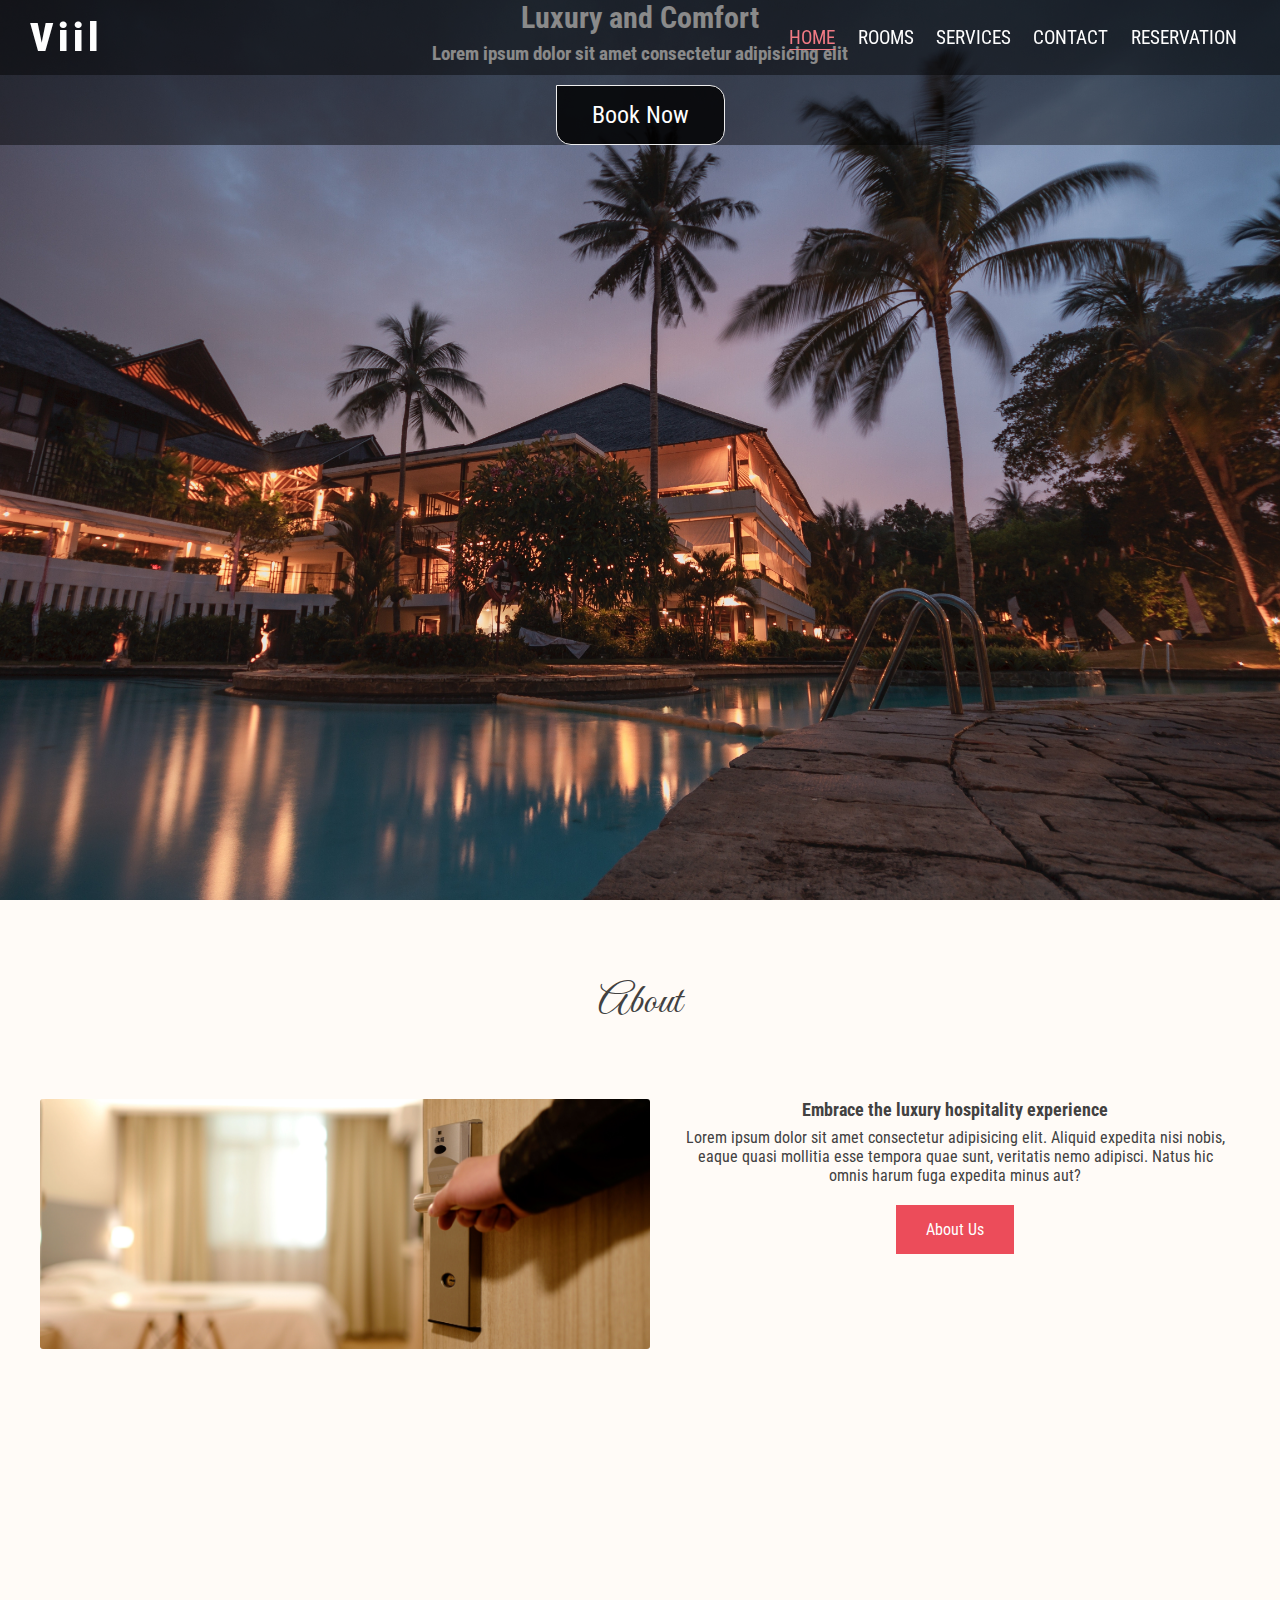
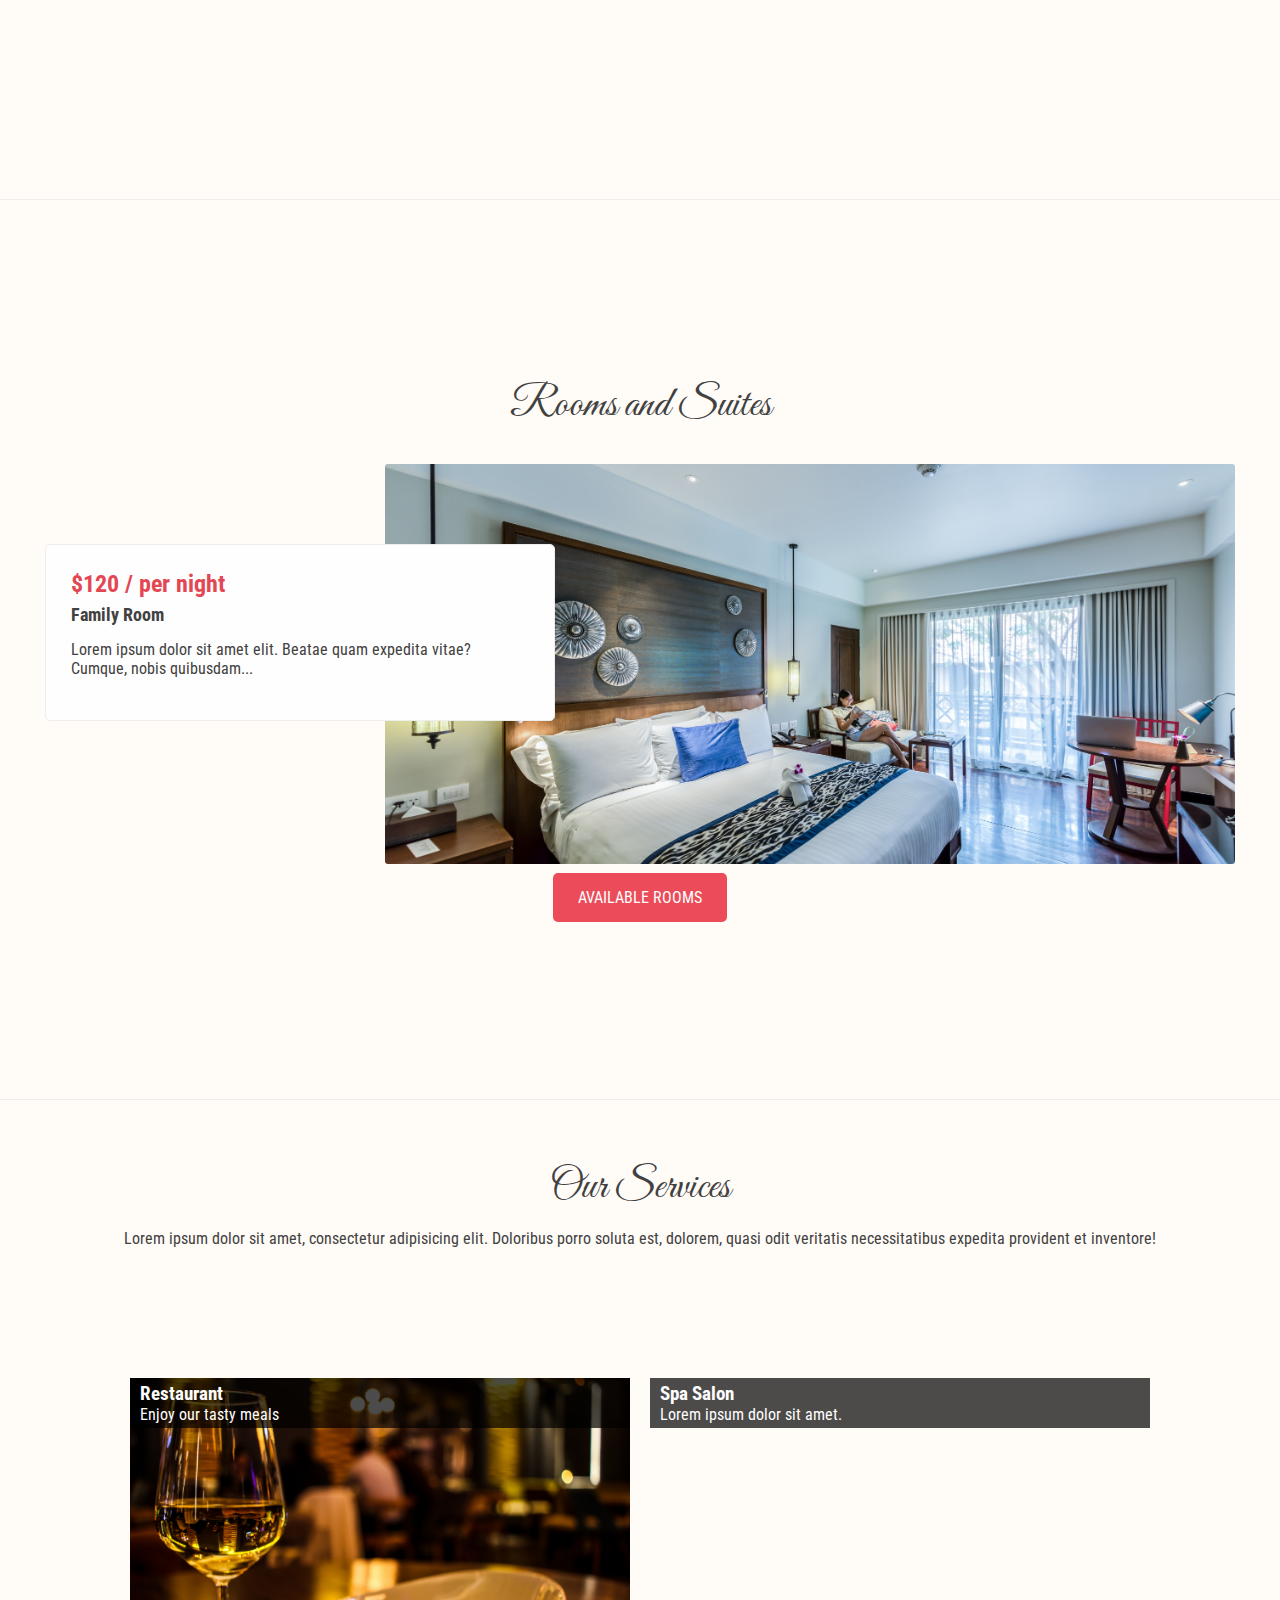
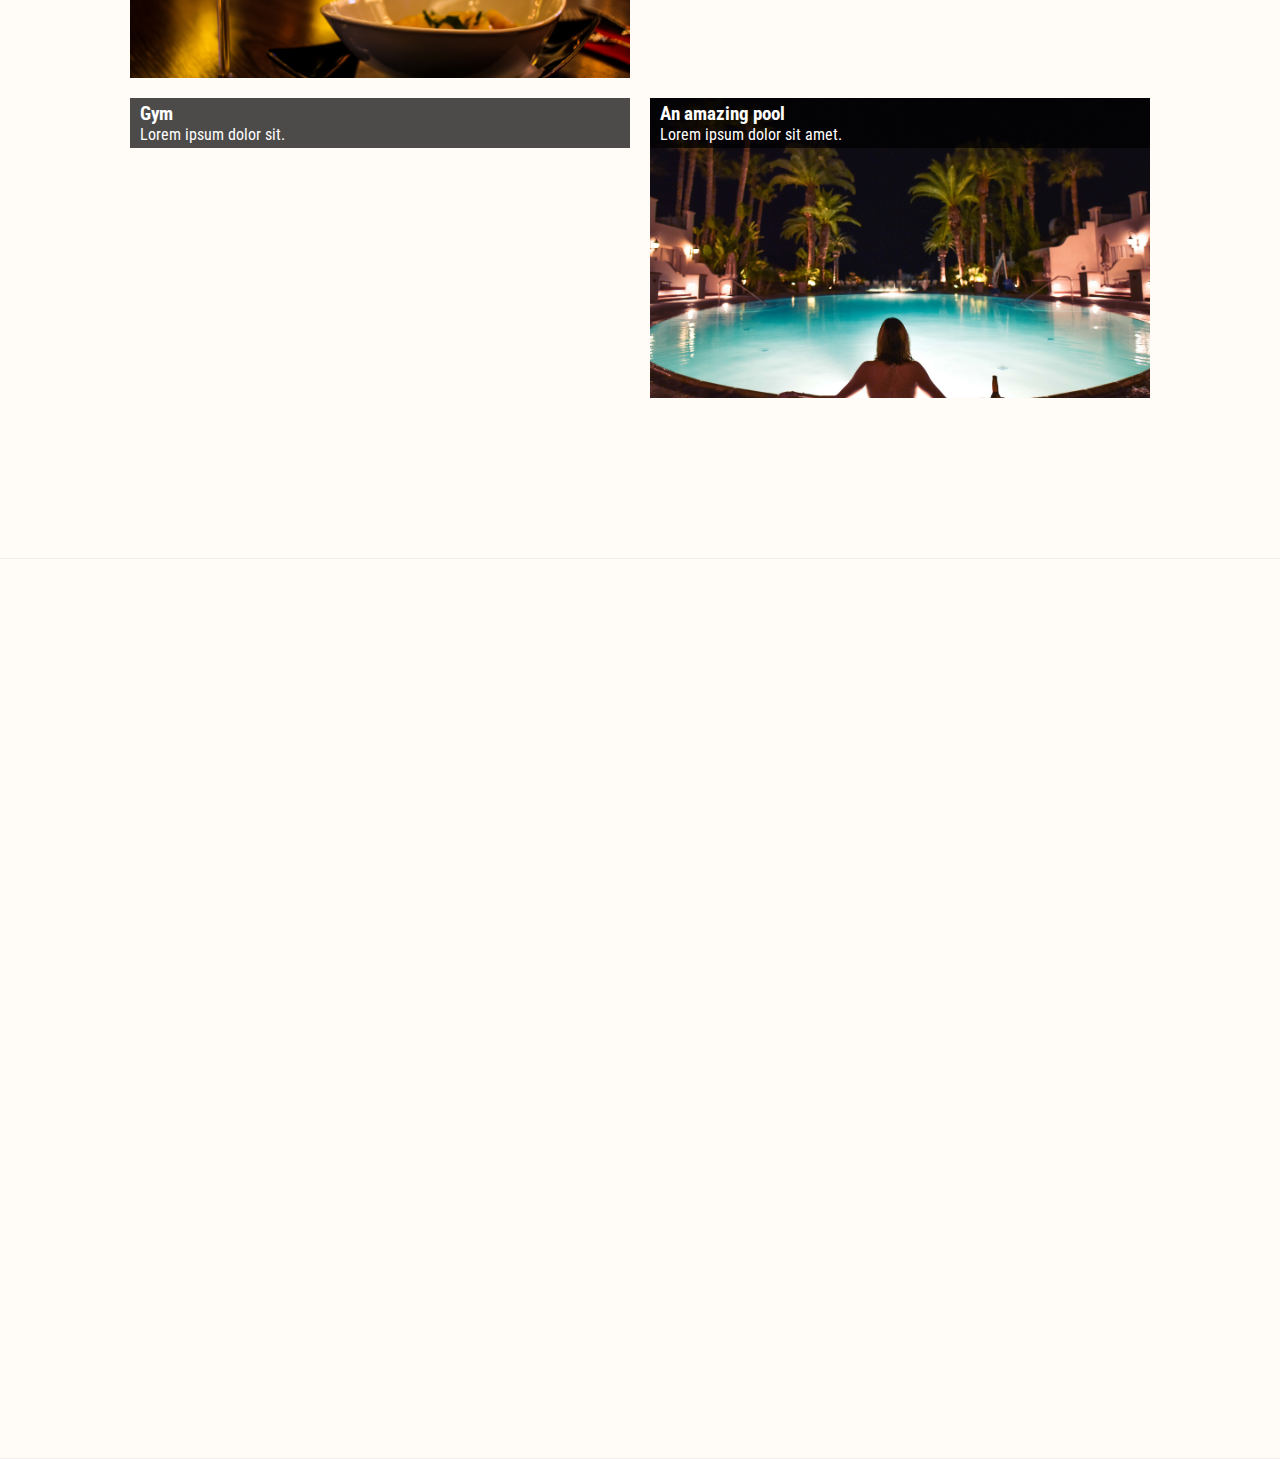
==== index.html @ c9187d53 "service-height-modification" ====
<!DOCTYPE html>
<html lang="en">
<head>
  <meta charset="UTF-8">
  <meta name="viewport" content="width=device-width, initial-scale=1.0">

  <!--font awesome-->
  <link rel="stylesheet" href="https://cdnjs.cloudflare.com/ajax/libs/font-awesome/5.15.2/css/all.min.css" integrity="sha512-HK5fgLBL+xu6dm/Ii3z4xhlSUyZgTT9tuc/hSrtw6uzJOvgRr2a9jyxxT1ely+B+xFAmJKVSTbpM/CuL7qxO8w==" crossorigin="anonymous" />

  <!--custom stylesheet-->
  <link rel="stylesheet" href="./css/main.css">
  <title>Vill | Home-page</title>
</head>

<body>
  <!--header-->
  <header class="header">
    <div>
      <h3 class="logo">Viil</h3>
    </div>
    <nav>
      <input type="checkbox" id="toggler" class="toggler">
      <label for="toggler" class="toggle-btn">
        <span><i class="fas fa-bars"></i></span>
      </label>
      <ul>
        <li><a href="./index.html" class="current">Home</a></li>
        <li><a href="#rooms">Rooms</a></li>
        <li><a href="#services">services</a></li>
        <li><a href="#contact">Contact</a></li>
        <li><a href="#">Reservation</a></li>
      </ul>
    </nav>
  </header>

  <!--showcase-->
  <section id="showcase">
    <div class="showcase-overlay">
      <h2>Luxury and Comfort</h2>
      <h3>Lorem ipsum dolor sit amet consectetur adipisicing elit</h3>
      <a href="#" class="btn">Book Now</a>
    </div>
  </section>

  <!--about-->
  <section id="about">
    <h2>About</h2>
    <div class="about-contents">
      <div class="about-img"></div>
      <div class="about-text">
        <h3>Embrace the luxury hospitality experience</h3>
        <p>Lorem ipsum dolor sit amet consectetur adipisicing elit. Aliquid expedita nisi nobis, eaque quasi mollitia esse tempora quae sunt, veritatis nemo adipisci. Natus hic omnis harum fuga expedita minus aut?</p>
        <a href="#" class="about-btn">About Us</a>
      </div>
    </div>
  </section>

  <!--rooms-->
  <section id="rooms">
    <h2>Rooms and Suites</h2>
    <div class="room-contents">
      <div class="room-img"></div>      
      <div class="room-card">
        <h3>$120 / per night</h3>
        <h4>Family Room</h4>
        <p>Lorem ipsum dolor sit amet elit. Beatae quam expedita vitae? Cumque, nobis quibusdam...</p>

        <ul class="utility">
          <li><i class="fas fa-mug-hot"></i></li>
          <li><i class="fas fa-wifi"></i></li>
          <li><i class="fas fa-spa"></i></li>
          <li><i class="fas fa-dumbbell"></i></li>
        </ul>
      </div>
    </div>
    <a href="#" class="room-btn">AVAILABLE ROOMS</a>
  </section>

  <!--services-->
  <section id="services">
    <h2>Our Services</h2>
    <p class="text">Lorem ipsum dolor sit amet, consectetur adipisicing elit. Doloribus porro soluta est, dolorem, quasi odit veritatis necessitatibus   expedita provident et inventore!</p>
    <div class="services-grid">
      <div class="grid box-1">
        <div class="box">
          <h3>Restaurant</h3>
          <p>Enjoy our tasty meals</p>
        </div>
      </div>

      <div class="grid box-2">
        <div class="box">
          <h3>Spa Salon</h3>
          <p>Lorem ipsum dolor sit amet.</p>
        </div>
      </div>

      <div class="grid box-3">
        <div class="box">
          <h3>Gym</h3>
          <p>Lorem ipsum dolor sit.</p>
        </div>
      </div>

      <div class="grid box-4">
        <div class="box">
          <h3>An amazing pool</h3>
          <p>Lorem ipsum dolor sit amet.</p>
        </div>
      </div>

    </div>
  </section>

  <!--contact-->
  <section id="contact">
    
  </section>

</body>
</html>
---- css/main.css ----
@import url('https://fonts.googleapis.com/css2?family=Great+Vibes&family=Roboto+Condensed&display=swap');

* {
  margin: 0;
  padding: 0;
  box-sizing: border-box;
  text-decoration: none;
  list-style-type: none;
}

:root {
  --rbc: 'Roboto Condensed', sans-serif;
  --grtv: 'Great Vibes', cursive;
  --btn-color: #ec4c5a;
  --btn-hover: #ee3040;
}

body {
  font-family: var(--rbc);
  min-height: 100vh;
  color: #424141;
}

/*--header--*/
header {
  width: 100%;
  height: 75px;
  background-color: rgba(0,0,0,.5);
  position: fixed;
}

header div h3{
  color: #fefefe;
  font-family: var(--rbc);
  font-size: 2.5rem;
  font-weight: 900;
  letter-spacing: 5px;
  line-height: 75px;
  padding-left: 30px;
}

#toggler {
  display: none;
}

#toggler:checked ~ ul {
  left: 0;
}

header nav .toggle-btn {
  position: absolute;
  top: 0;
  right: 0;
  line-height: 75px;
  font-size: 1.456rem;
  margin-right: 20px;
  color: #fefefe;
  cursor: pointer;
}

header nav ul{
  background-color: rgba(0,0,0,0.95);
  width: 95%;
  height: 100vh;
  display: flex;
  flex-direction: column;
  justify-content: flex-start;
  position: absolute;
  left: -100%;
  top: 75px;
  padding-top: 4rem;
  line-height: 55px;
  font-family: var(--rbc);
  transition: all .4s ease;
}

header nav ul li {
  border-bottom: 1px solid #eeeeee;
}

header nav ul li a {
  display: block;
  padding-left: 3rem;
  font-size: 1.2rem;
  color: #fefefe;
  text-transform: uppercase;
}

header nav ul li a:hover, header nav ul li a.current {
  color: #f17a84;
}

section {
  min-height: 100vh;
  width: 100%;
}

/*--showcase--*/
section#showcase {
  background: url(../images/showcase.jpg) no-repeat center center/cover;
}

#showcase .showcase-overlay {
  width: 100%;
  height: 100%;
  background: rgba(0,0,0,.456);
  display: flex;
  flex-direction: column;
  justify-content: center;
  align-items: center;
  text-align: center;
  color: #fefefe;
}

#showcase .showcase-overlay h2 {
  margin-bottom: 8px;
  font-size: 30px;
}

#showcase .showcase-overlay .btn {
  display: inline-block;
  margin-top: 20px;
  padding: 15px 35px;
  font-size: 1.5rem;
  background: rgba(0,0,0,0.8);
  color: #fefefe;
  border: 1px solid #eeeeee;
  border-radius: 0 15px 15px 15px;
}

#showcase .showcase-overlay .btn:hover {
  background: rgba(175, 60, 60, 0.8);
}

/*--About--*/
section#about {
  display: flex;
  flex-direction: column;
  justify-content: center;
  align-items: center;
  background-color: rgb(255, 251, 247);
  border-bottom: 1px solid #eeeeee;
}

#about h2 {
  font-family: var(--grtv);
  font-size: 2.7rem;
  font-weight: 550;
  margin-bottom: 45px;
}

#about .about-img {
  display: none;
}

#about .about-text {
  text-align: center;
  padding: 0 35px;
}

#about .about-text h3 {
  margin-bottom: 8px;
  font-size: 18px;
}

#about .about-text .about-btn {
  display: inline-block;
  margin-top: 20px;
  padding: 15px 30px;
  background: var(--btn-color);
  color: #fefefe;
}

#about .about-text .about-btn:hover {
  background: var(--btn-hover);
}

/*--rooms--*/
section#rooms {
  display: flex;
  flex-direction: column;
  justify-content: center;
  align-items: center;
  background-color: rgb(255, 251, 247);
  border-bottom: 1px solid #eeeeee;
}

#rooms h2 {
  font-family: var(--grtv);
  font-size: 2.7rem;
  font-weight: 550;
  margin: 25px 0 32px;
}

#rooms .room-contents {
  display: flex;
  flex-direction: column;
  height: 400px;
  width: 70%;
}

#rooms .room-contents .room-img {
  height: 45%;
  background: url(../images/room.jpg) no-repeat center center/cover;
  border-radius: 5px 5px 0 0;
}

#rooms .room-contents .room-card {
  height: 55%;
  padding: 15px 25px;
  border: 1px solid #eeeeee;
  border-radius: 0 0 5px 5px;
}

.room-contents .room-card h3 {
  margin: 10px 0 7px;
  font-size: 1.5rem;
  color: #e44754;
}

.room-contents .room-card h4 {
  margin-bottom: 15px;
  font-size: 1.1rem;
}

.room-contents .room-card p {
  margin-bottom: 27px;
}

.room-contents .room-card ul {
  display: flex;
  flex-direction: row;
  color: #a0a0a0;

}

.room-card ul li {
  padding: 0 25px;
  border-right: 1px solid #a0a0a0;
}

.room-card ul li:first-child {
  padding-left: 0;
}

.room-card ul li:last-child {
  border-right: none;
}

#rooms .room-btn {
  display: inline-block;
  background: var(--btn-color);
  color: #fefefe;
  padding: 15px 25px;
  margin-top: -10px;
  border-radius: 5px;
}

#rooms .room-btn:hover {
  background: var(--btn-hover);
}

/*--services--*/
section#services {
  background-color: rgb(255, 251, 247);
  padding: 30px;
  border-bottom: 1px solid #eeeeee;
}

#services h2 {
  font-family: var(--grtv);
  font-size: 2.7rem;
  font-weight: 550;
  margin: 25px 0 10px;
  text-align: center;
}

#services .text {
  font-size: 1rem;
  margin-bottom: 10px;
  text-align: center;
}

#services .services-grid {
  display: flex;
  flex-direction: column;
  justify-content: center;
  align-items: center;
}

#services .services-grid .grid {
  width: 300px;
  height: 200px;
  margin: 10px auto;
  color: #fefefe;
}

#services .services-grid .box-1 {
  background: url(../images/services/restaurant.jpg) no-repeat center center/cover;
}

#services .services-grid .box-2 {
  background: url(../images/services/spa.jpg) no-repeat center center/cover;
}

#services .services-grid .box-3 {
  background: url(../images/services/gym.jpg) no-repeat center center/cover;
}

#services .services-grid .box-4 {
  background: url(../images/services/relaxation.jpg) no-repeat center center/cover;
}

.services-grid .grid .box {
  width: 100%;
  height: 50px;
  background: rgba(0,0,0,.7);
  padding: 5px 10px;
}

/*--contact--*/
section#contact {
  display: flex;
  flex-direction: column;
  justify-content: center;
  align-items: center;
  background-color: rgb(255, 251, 247);
  border-bottom: 1px solid #eeeeee;
}




/*--responsice media query--*/
@media screen and (min-width: 768px) {
  /*--header--*/
  header {
    background: rgba(0,0,0,.456);
  }

  header div {
    z-index: 100;
  }

  header nav .toggle-btn {
    display: none;
  }

  header nav ul{
    background-color: rgba(0,0,0,0);
    width: 100%;
    height: 75px;
    line-height: 75px;
    flex-direction: row;
    justify-content: flex-end;
    align-items: center;
    left: 0;
    top: 0;
    padding: 0 2rem 0 1rem;
  }

  header nav ul li {
    border: none;
  }
  
  header nav ul li a {
    display: inline-block;
    padding: 0.7rem;
  }

  header nav ul li a:hover,
  header nav ul li a.current {
    text-decoration: underline;
    text-underline-position: under;
  }

  /*--about--*/
  section#about {
    display: block;
    padding-top: 75px;
    text-align: center;
  }

  #about .about-contents {
    display: grid;
    grid-template-columns: 1fr 1fr;
    padding: 25px 20px 25px 40px;
    height: fit-content;
  }
  
  #about .about-img {
    display: block;
    background: url(../images/about-img.jpg) no-repeat center center/cover;
    height: 250px;
    border-radius: 3px;
  }

  /*--rooms--*/
  #rooms .room-contents {
    display: grid;
    grid-template-columns: repeat(7, 1fr);
    grid-template-rows: repeat(5, 1fr);
    width: 100%;
    padding: 0 45px;
  }

  #rooms .room-contents .room-img {
    height: 100%;
    border-radius: 3px;
    grid-column: 3 / span 5;
    grid-row: 1 / span 5;
  }

  #rooms .room-contents .room-card {
    height: fit-content;
    border-radius: 5px;
    background: #fefefe;
    grid-column: 1 / span 3;
    grid-row: 2 / span 3;
  }

  #rooms .room-btn {
    margin: 9px 0 25px;
  }

  /*--services--*/
  section#services {
    padding: 30px 40px;
  }

  #services h2 {
    margin: 30px 0 15px;
  }

  #services .services-grid {
    display: grid;
    grid-template-columns: repeat(2, 1fr);
    grid-gap: 20px;
    margin: 130px auto;
    width: 80%;
  }

  #services .services-grid .grid {
    margin: 0;
  }
}


@media screen and (min-width: 1024px) {
  #services .services-grid .grid {
    width: 500px;
    height: 300px;
  }
}
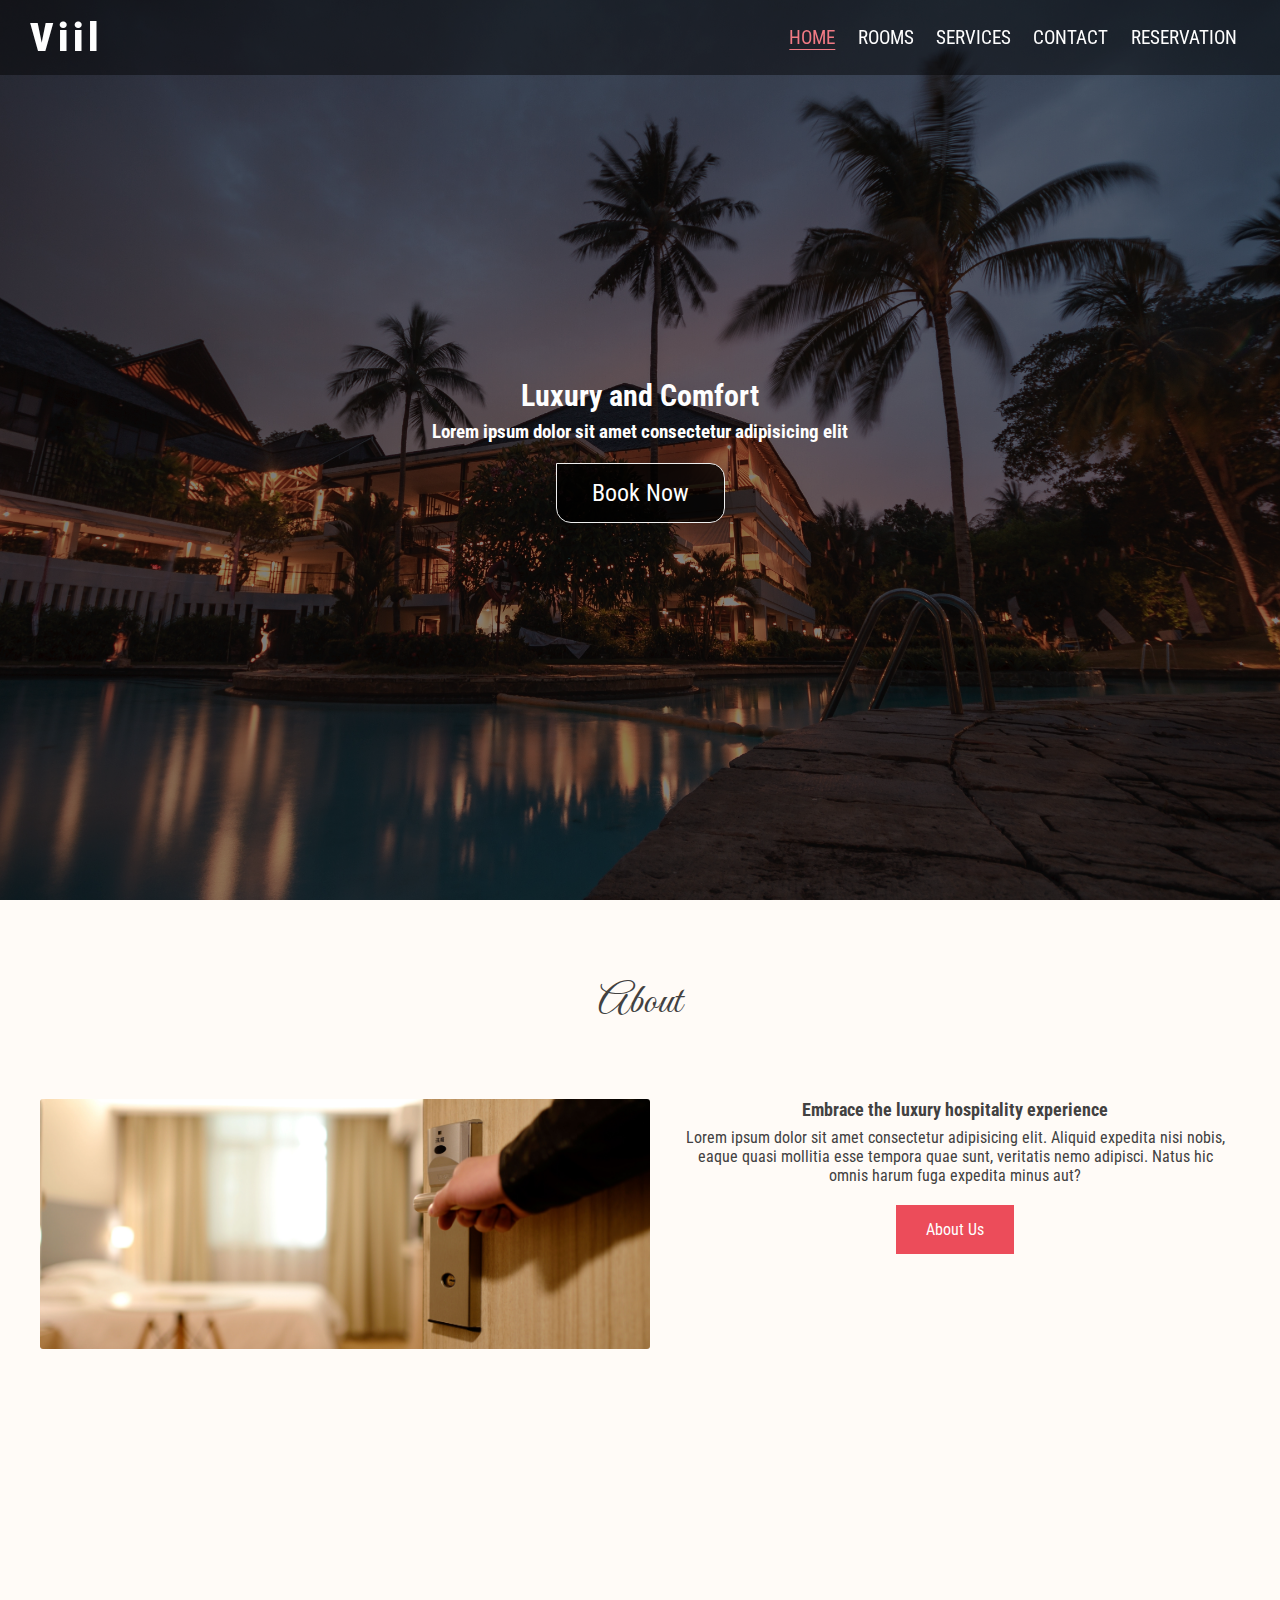
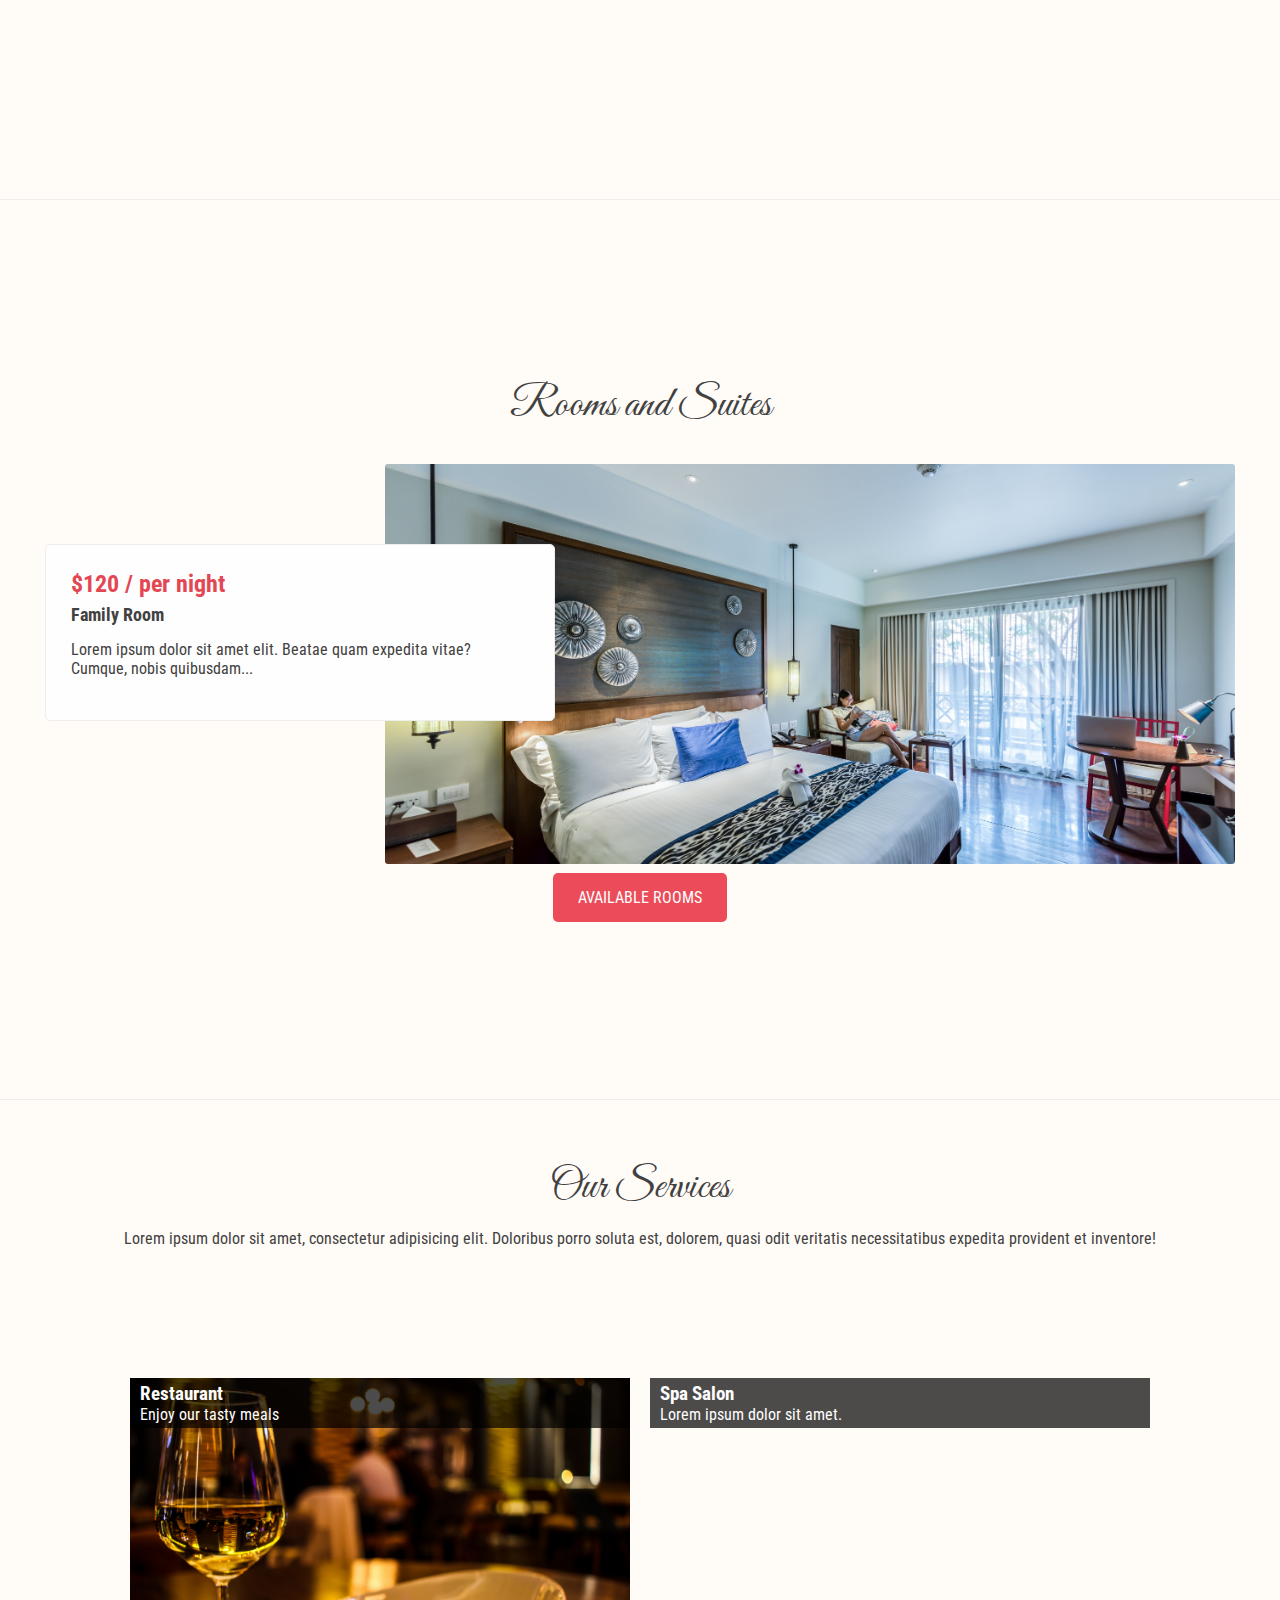
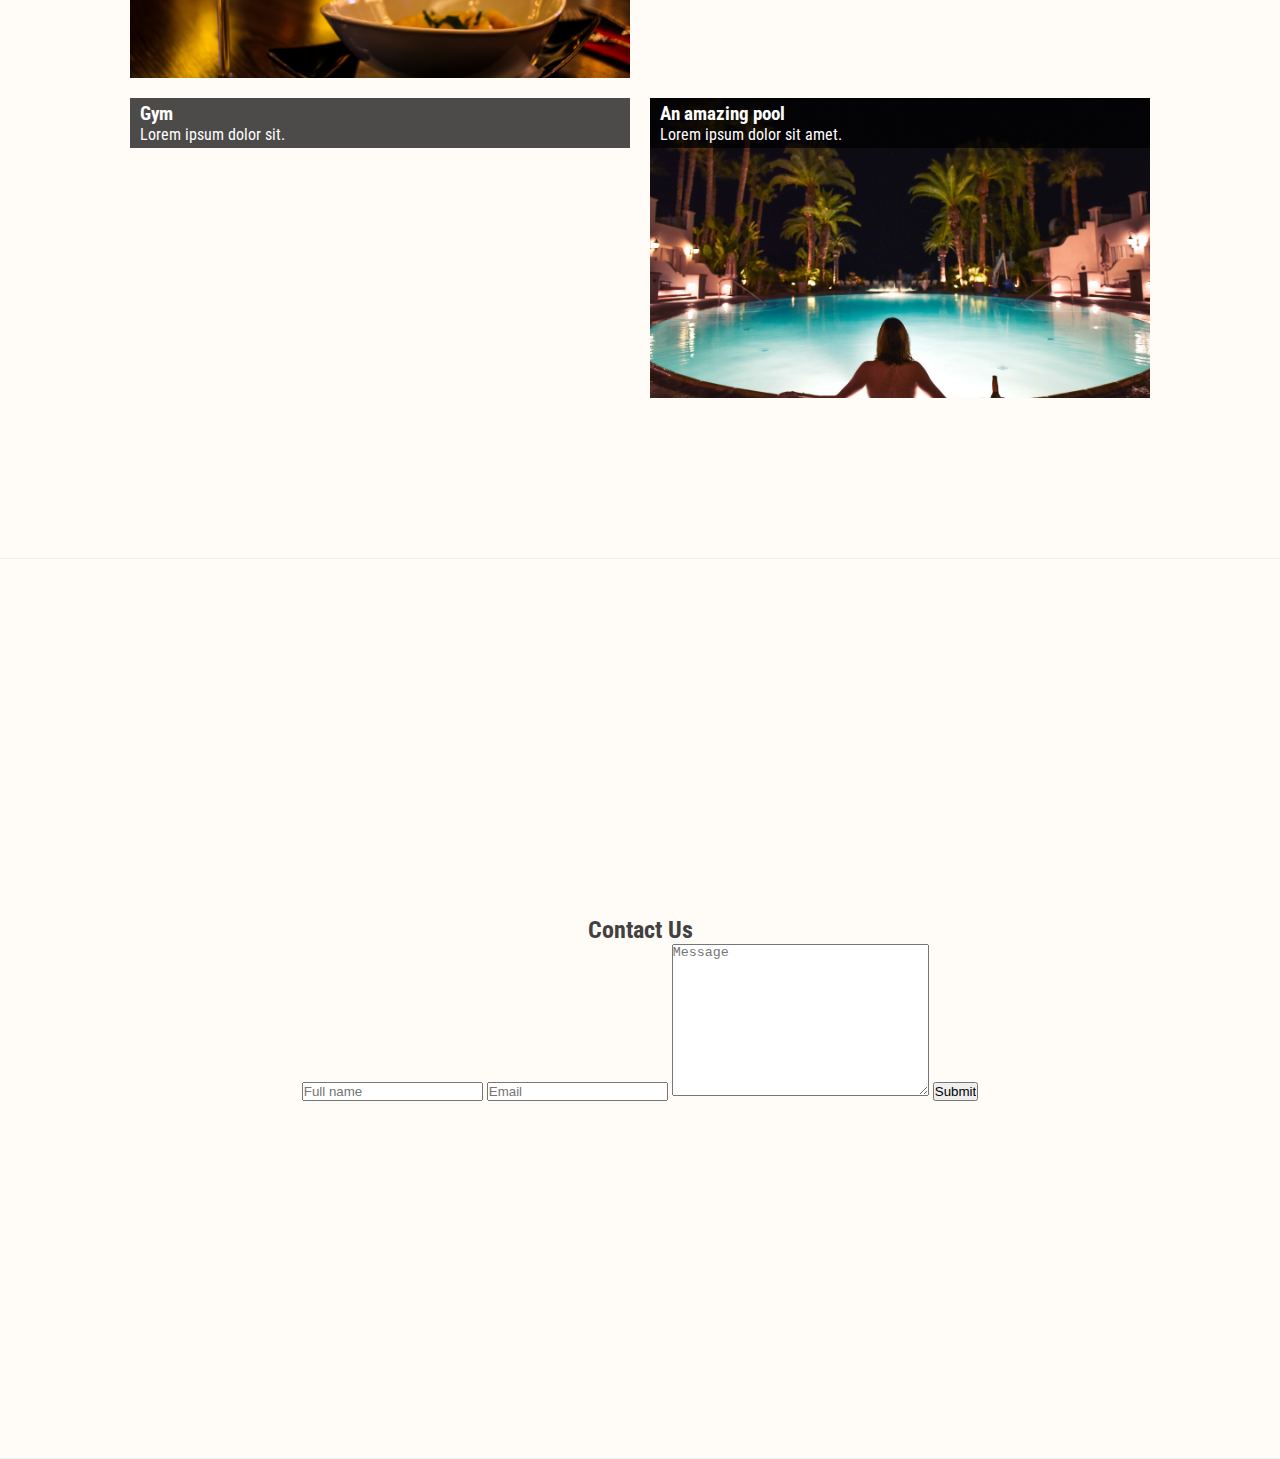
==== commit 24545e94: "contact_commit" ====
--- a/index.html
+++ b/index.html
@@ -28,7 +28,7 @@
         <li><a href="#rooms">Rooms</a></li>
         <li><a href="#services">services</a></li>
         <li><a href="#contact">Contact</a></li>
-        <li><a href="#">Reservation</a></li>
+        <li><a href="#reservation">Reservation</a></li>
       </ul>
     </nav>
   </header>
@@ -114,7 +114,26 @@
 
   <!--contact-->
   <section id="contact">
-    
+    <h2>Contact Us</h2>
+    <div class="contact-body">
+      <div class="contact-card">
+        <form action="">
+          <label for="name">
+            <input type="text" name="name" id="name" placeholder="Full name">
+          </label>
+          
+          <label for="email">
+            <input type="email" name="email" id="email" placeholder="Email">
+          </label>
+          
+          <label for="message">
+            <textarea name="message" id="message" cols="30" rows="10" placeholder="Message"></textarea>
+          </label>
+          
+          <input type="submit" value="Submit">
+        </form>
+      </div>
+    </div>
   </section>
 
 </body>
--- a/css/main.css
+++ b/css/main.css
@@ -102,7 +102,7 @@
 
 #showcase .showcase-overlay {
   width: 100%;
-  height: 100%;
+  height: 100vh;
   background: rgba(0,0,0,.456);
   display: flex;
   flex-direction: column;
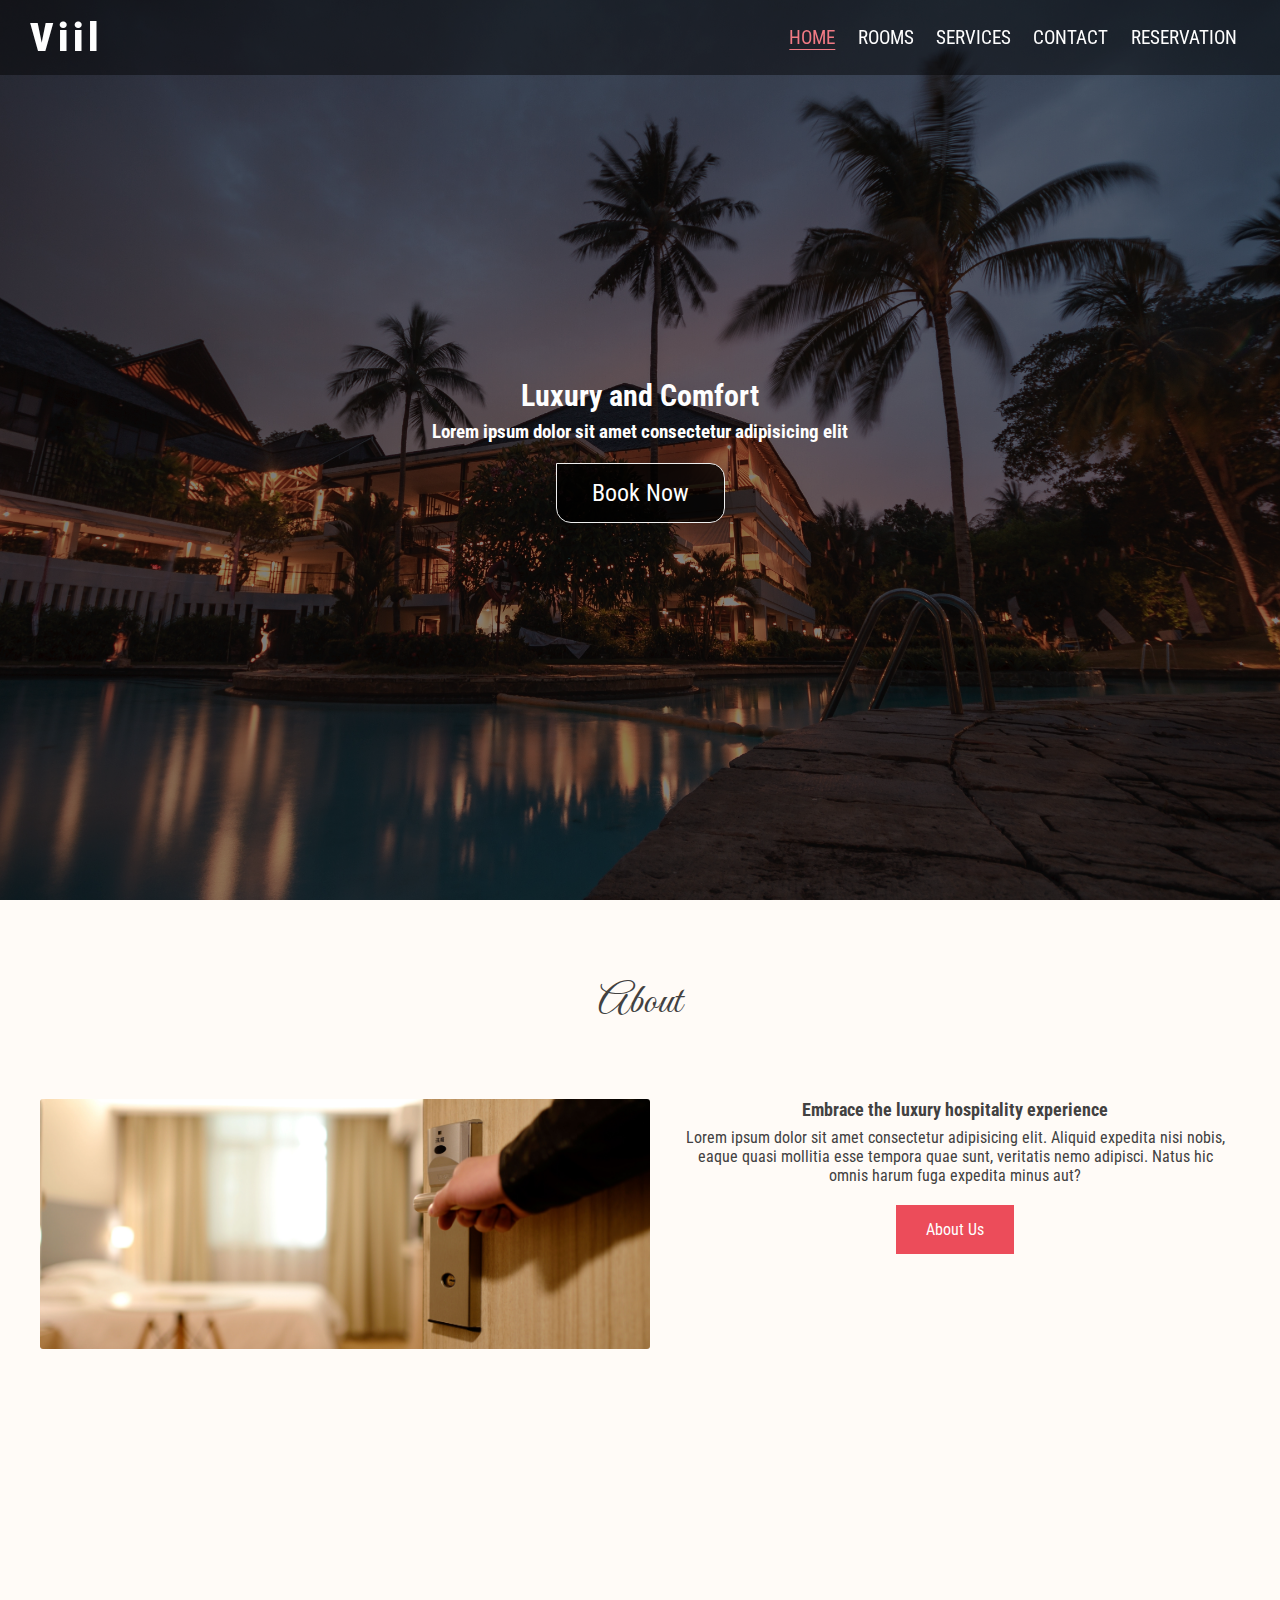
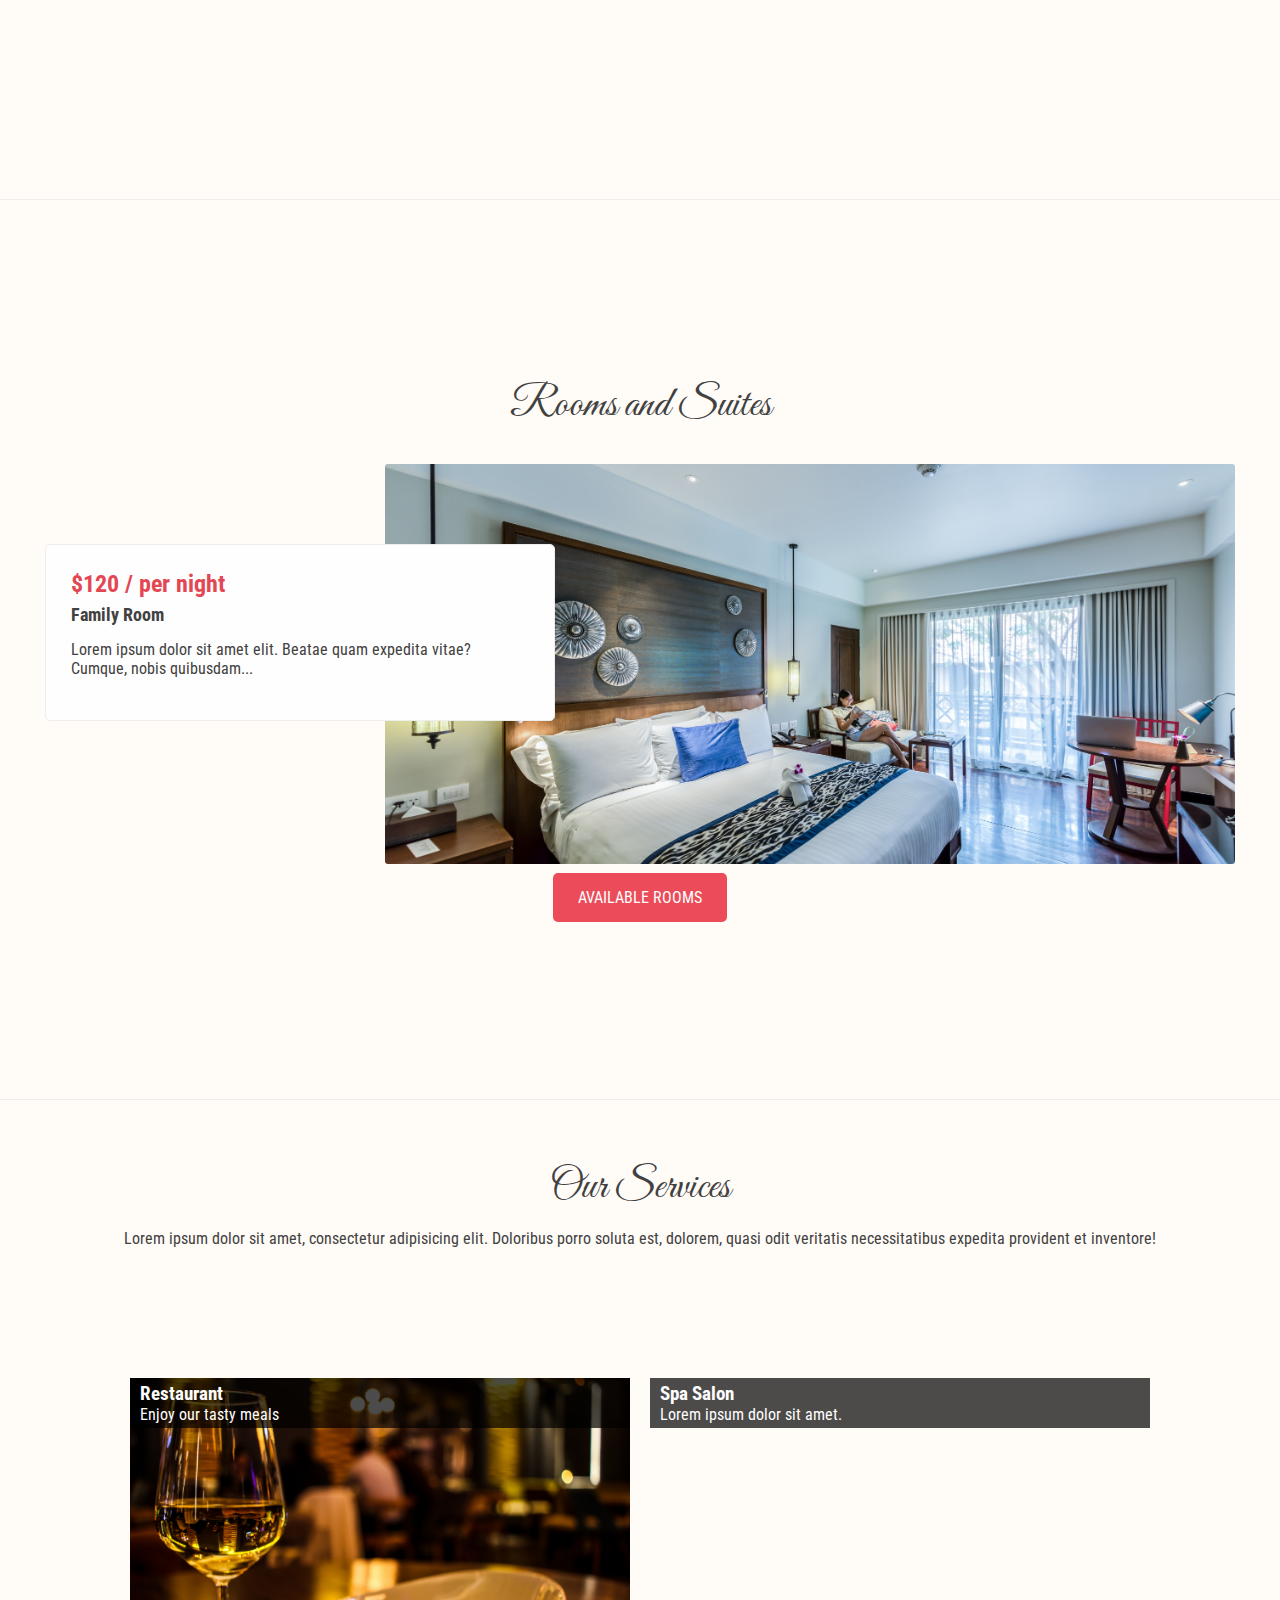
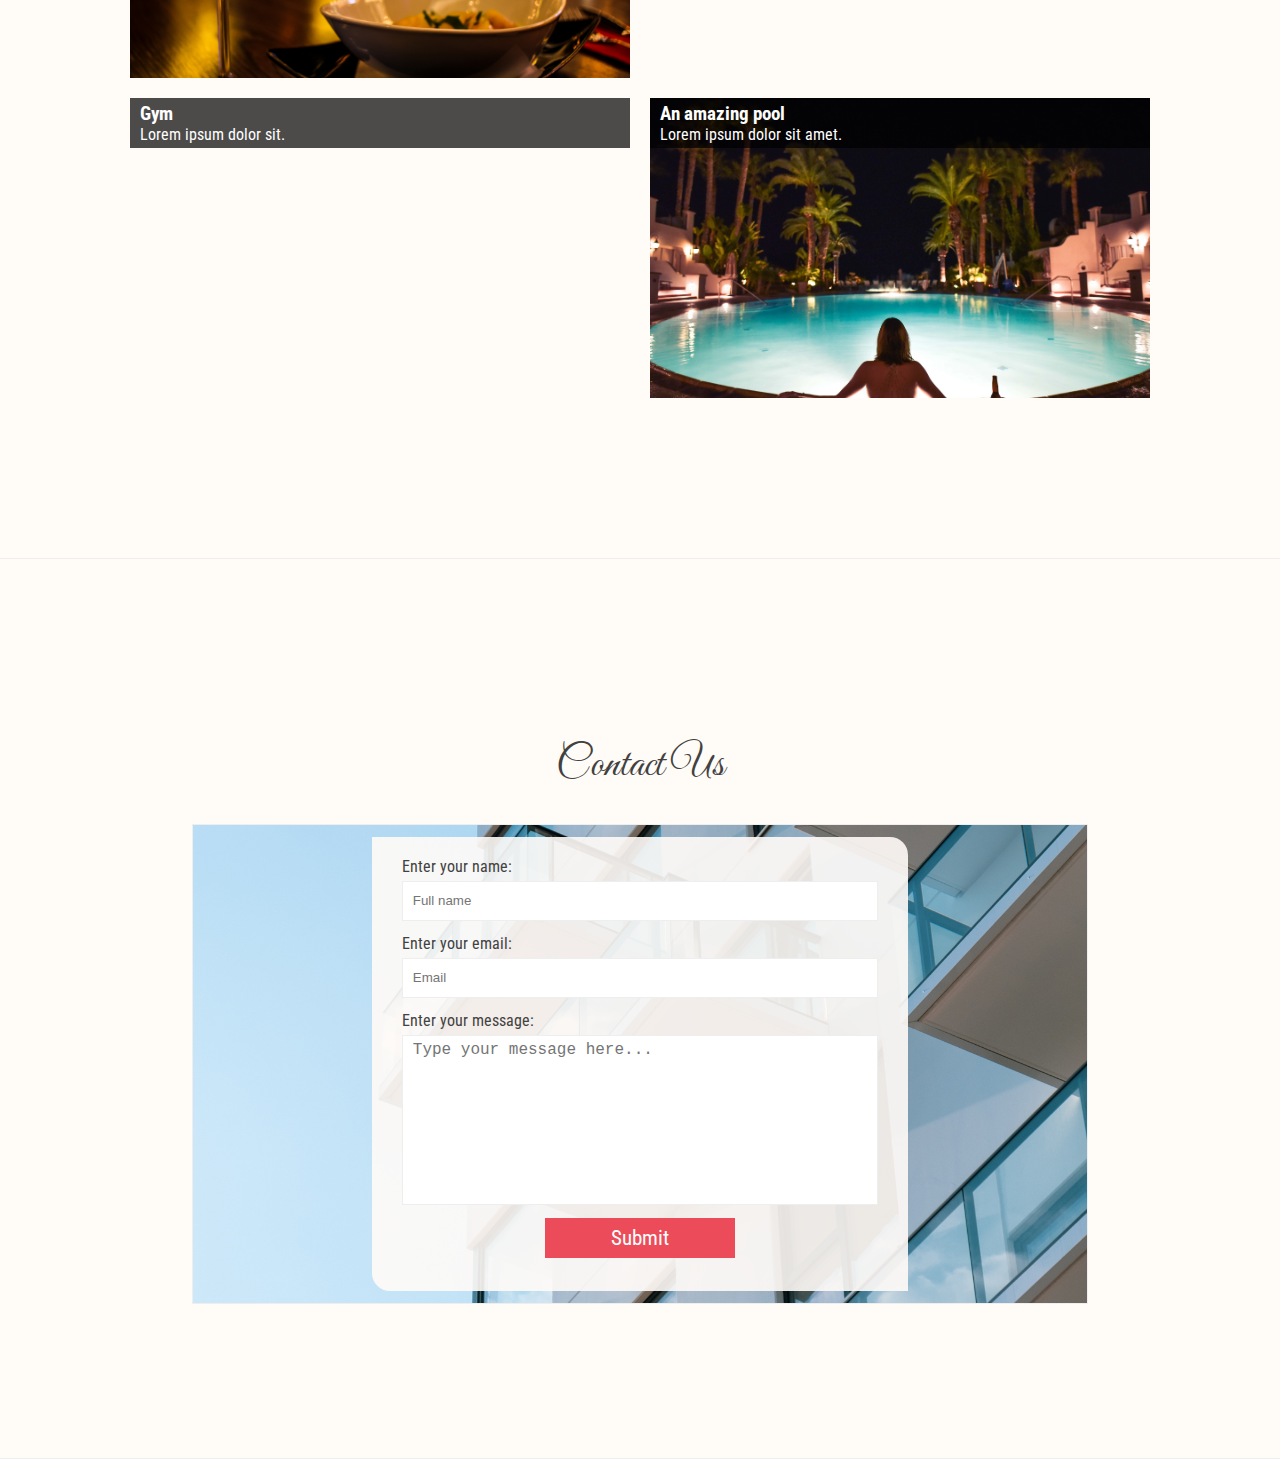
==== commit 4266dd68: "contact-completed" ====
--- a/index.html
+++ b/index.html
@@ -116,21 +116,23 @@
   <section id="contact">
     <h2>Contact Us</h2>
     <div class="contact-body">
-      <div class="contact-card">
         <form action="">
           <label for="name">
-            <input type="text" name="name" id="name" placeholder="Full name">
+            Enter your name:
           </label>
+          <input type="text" name="name" id="name" placeholder="Full name">
           
           <label for="email">
-            <input type="email" name="email" id="email" placeholder="Email">
+            Enter your email:
           </label>
+          <input type="email" name="email" id="email" placeholder="Email">
           
           <label for="message">
-            <textarea name="message" id="message" cols="30" rows="10" placeholder="Message"></textarea>
+            Enter your message:
           </label>
+          <textarea name="message" id="message" cols="30" rows="10" placeholder="Type your message here..."></textarea>
           
-          <input type="submit" value="Submit">
+          <input type="submit" value="Submit" class="submit">
         </form>
       </div>
     </div>
--- a/css/main.css
+++ b/css/main.css
@@ -327,6 +327,75 @@
   background-color: rgb(255, 251, 247);
   border-bottom: 1px solid #eeeeee;
 }
+
+#contact h2 {
+  font-family: var(--grtv);
+  font-size: 2.7rem;
+  font-weight: 550;
+  margin: 25px 0 32px;
+}
+
+#contact .contact-body {
+  height: 450px;
+  width: 70%;
+  border: 1px solid #eeeeee;
+  align-items: center;
+}
+
+.contact-body form {
+  width: 100%;
+  padding: 20px 30px;
+}
+
+.contact-body form label,
+.contact-body form input,
+.contact-body form textarea {
+  display: block;
+}
+
+.contact-body form label {
+  font-family: var(--rbc);
+  font-size: 1rem;
+  margin-bottom: 5px;
+}
+
+.contact-body form input {
+  margin-bottom: 13px;
+  width: 100%;
+  height: 40px;
+  padding: 2px 10px;
+  border: 1px solid #eeeeee;
+}
+
+.contact-body form textarea {
+  resize: none;
+  font-size: 1rem;
+  margin-bottom: 13px;
+  width: 100%;
+  height: 170px;
+  padding: 5px 10px;
+  border: 1px solid #eeeeee;
+}
+
+.contact-body form .submit {
+  font-family: var(--rbc);
+  font-size: 1.3rem;
+  background-color: var(--btn-color);
+  border: none;
+  color: #fefefe;
+}
+
+.contact-body form .submit:hover {
+  background-color: var(--btn-hover);
+  cursor: pointer;
+}
+
+.contact-body form input:focus,
+.contact-body form textarea:focus{
+  outline: none;
+}
+
+
 
 
 
@@ -443,7 +512,32 @@
   #services .services-grid .grid {
     margin: 0;
   }
-}
+
+  /*--contact--*/
+  #contact .contact-body {
+    background: url(../images/contact-bcg.jpg) no-repeat center center/cover;
+    display: flex;
+    justify-content: center;
+    align-items: center;
+    height: 480px;
+    width: 70%;
+  }
+
+  .contact-body form {
+    background-color: rgba(255, 251, 247, 0.9);
+    height: 95%;
+    width: 60%;
+    padding: 20px 30px;
+    border-radius: 0 18px 0 18px;
+  }
+
+  .contact-body form .submit {
+    width: 40%;
+    margin: 0 auto;
+  }
+}
+
+  
 
 
 @media screen and (min-width: 1024px) {
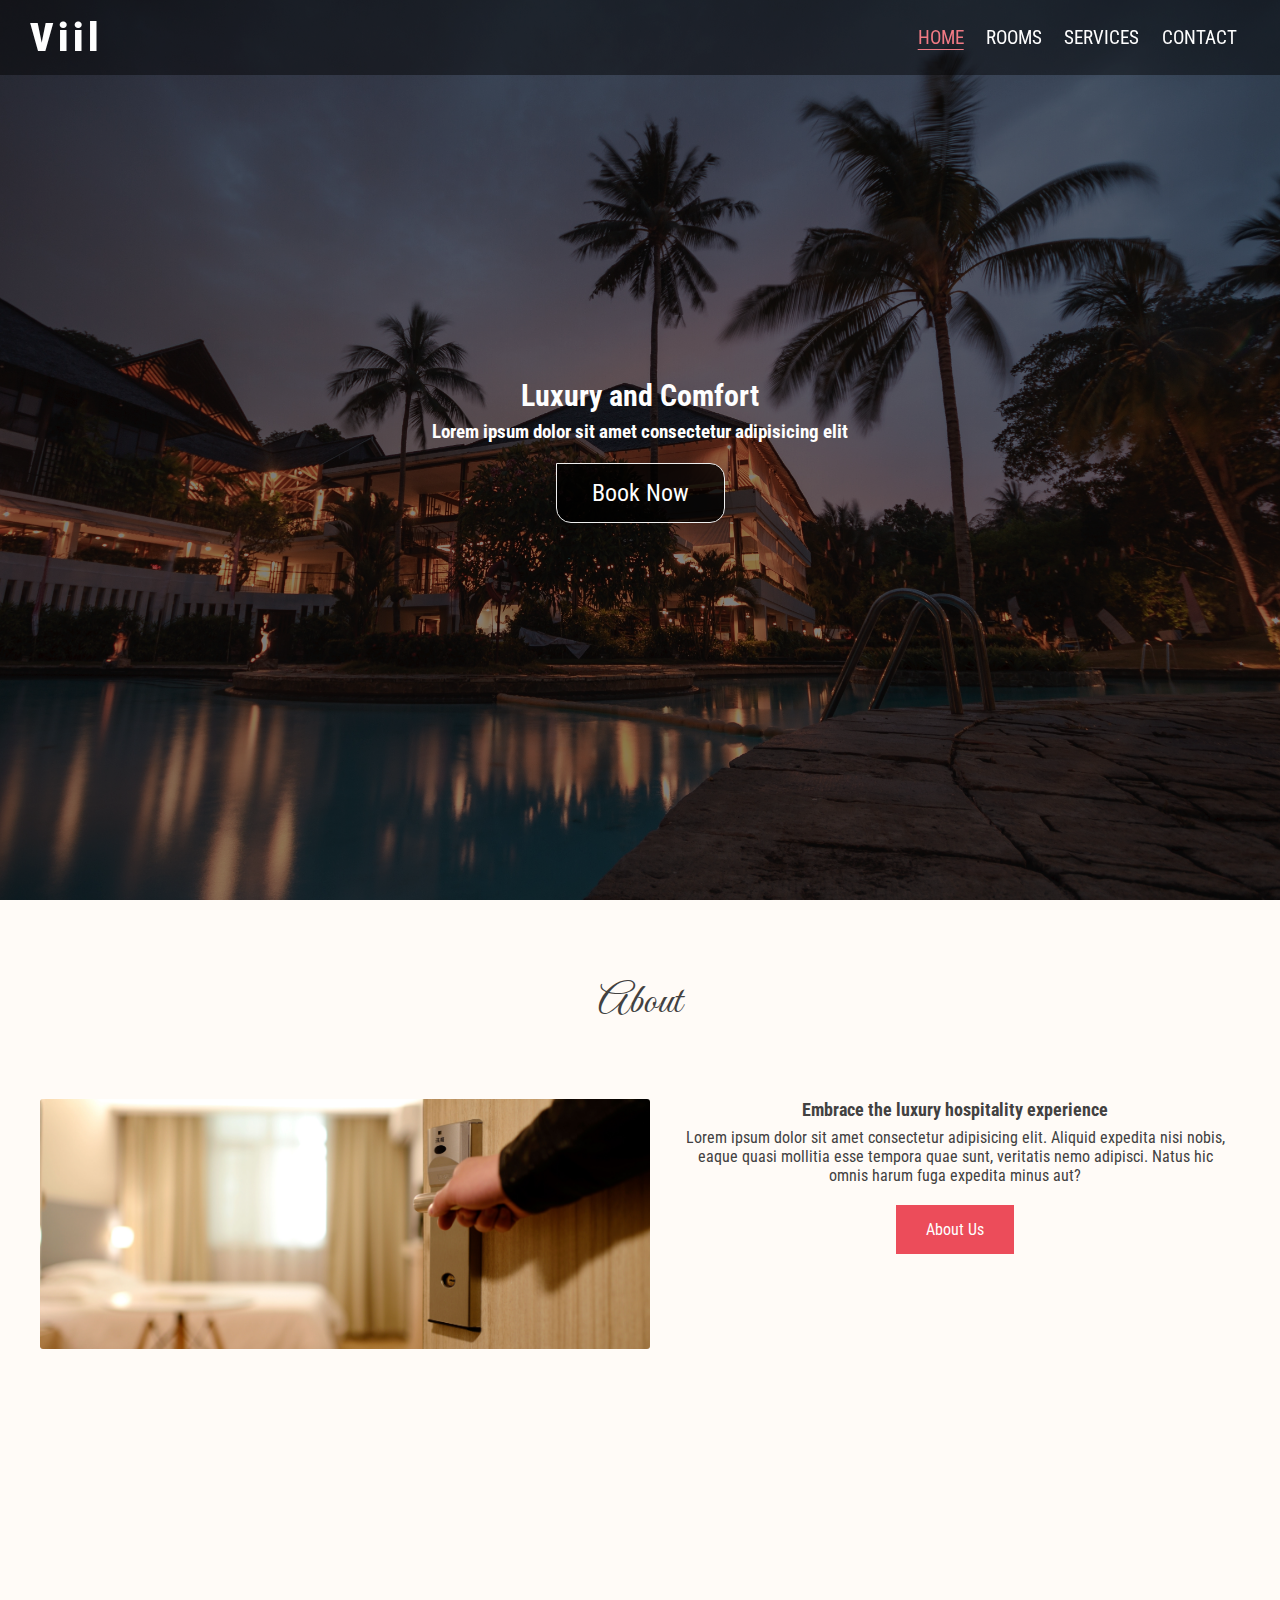
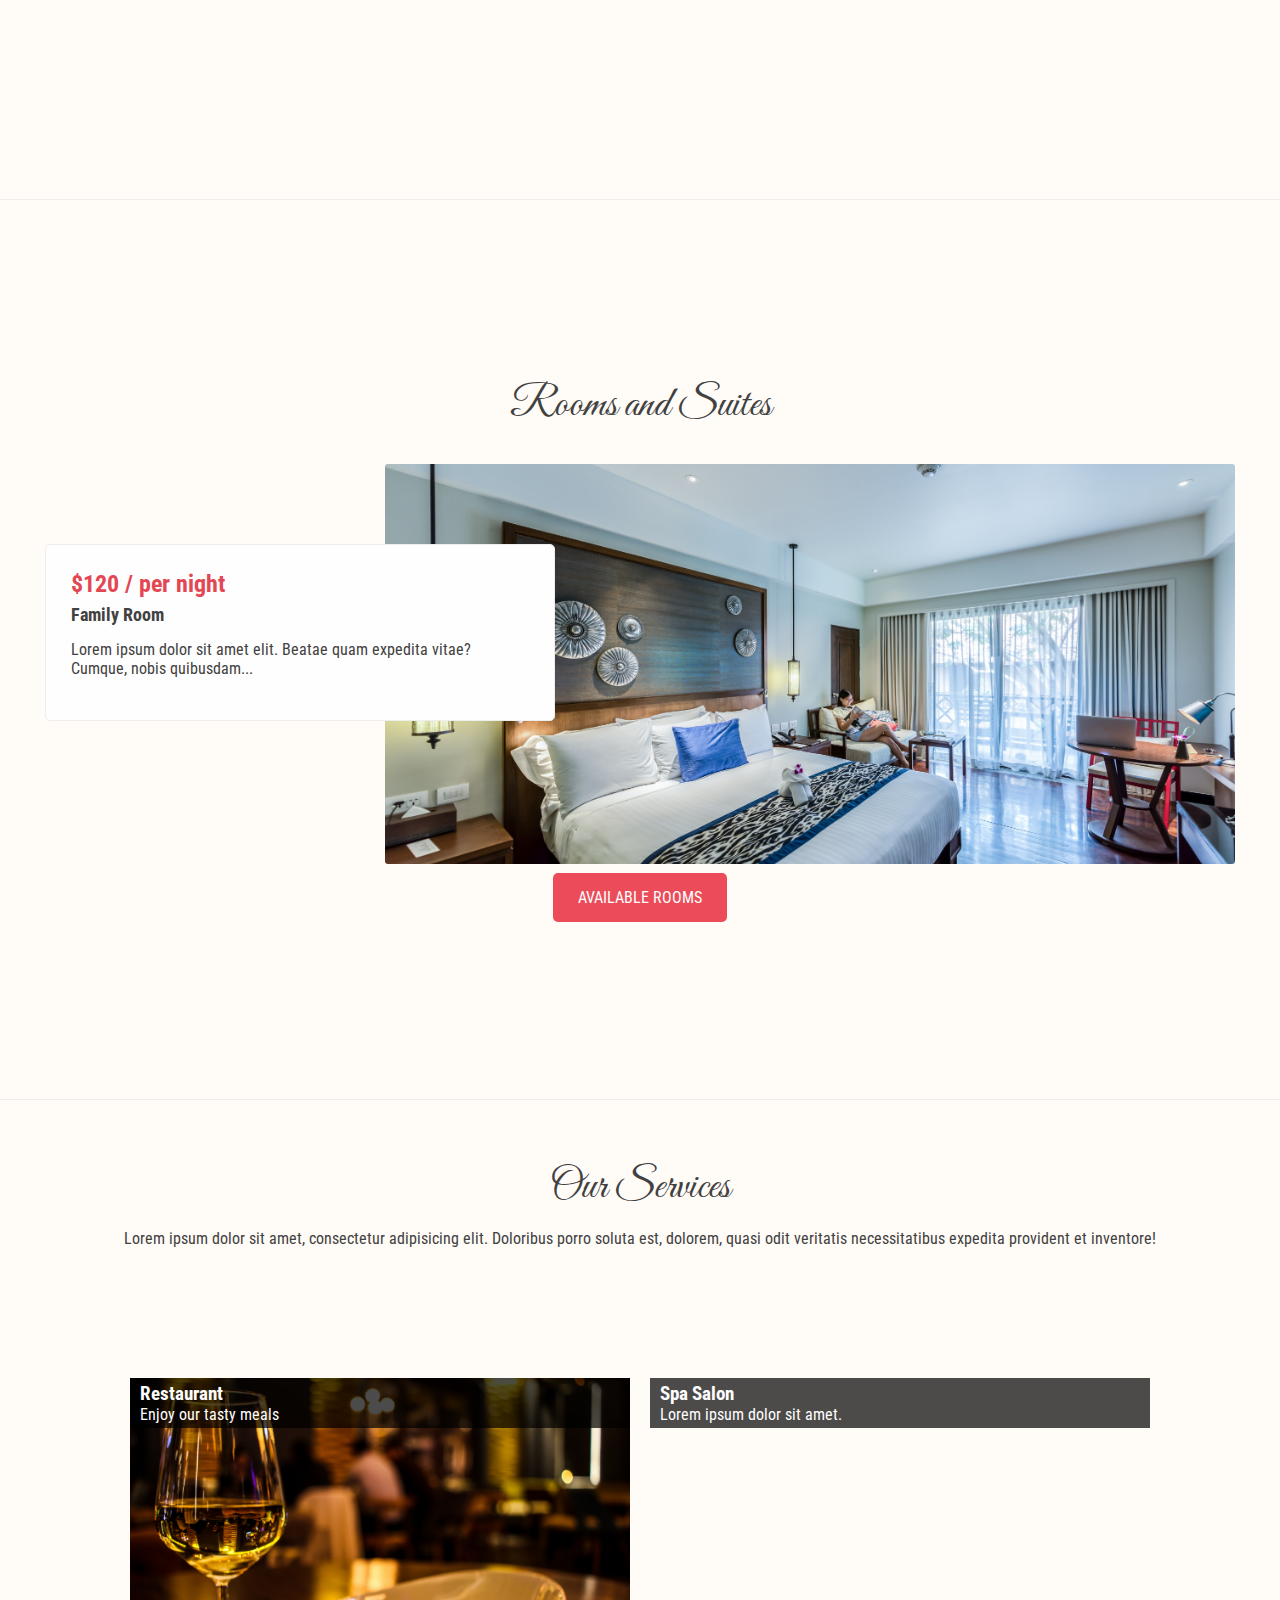
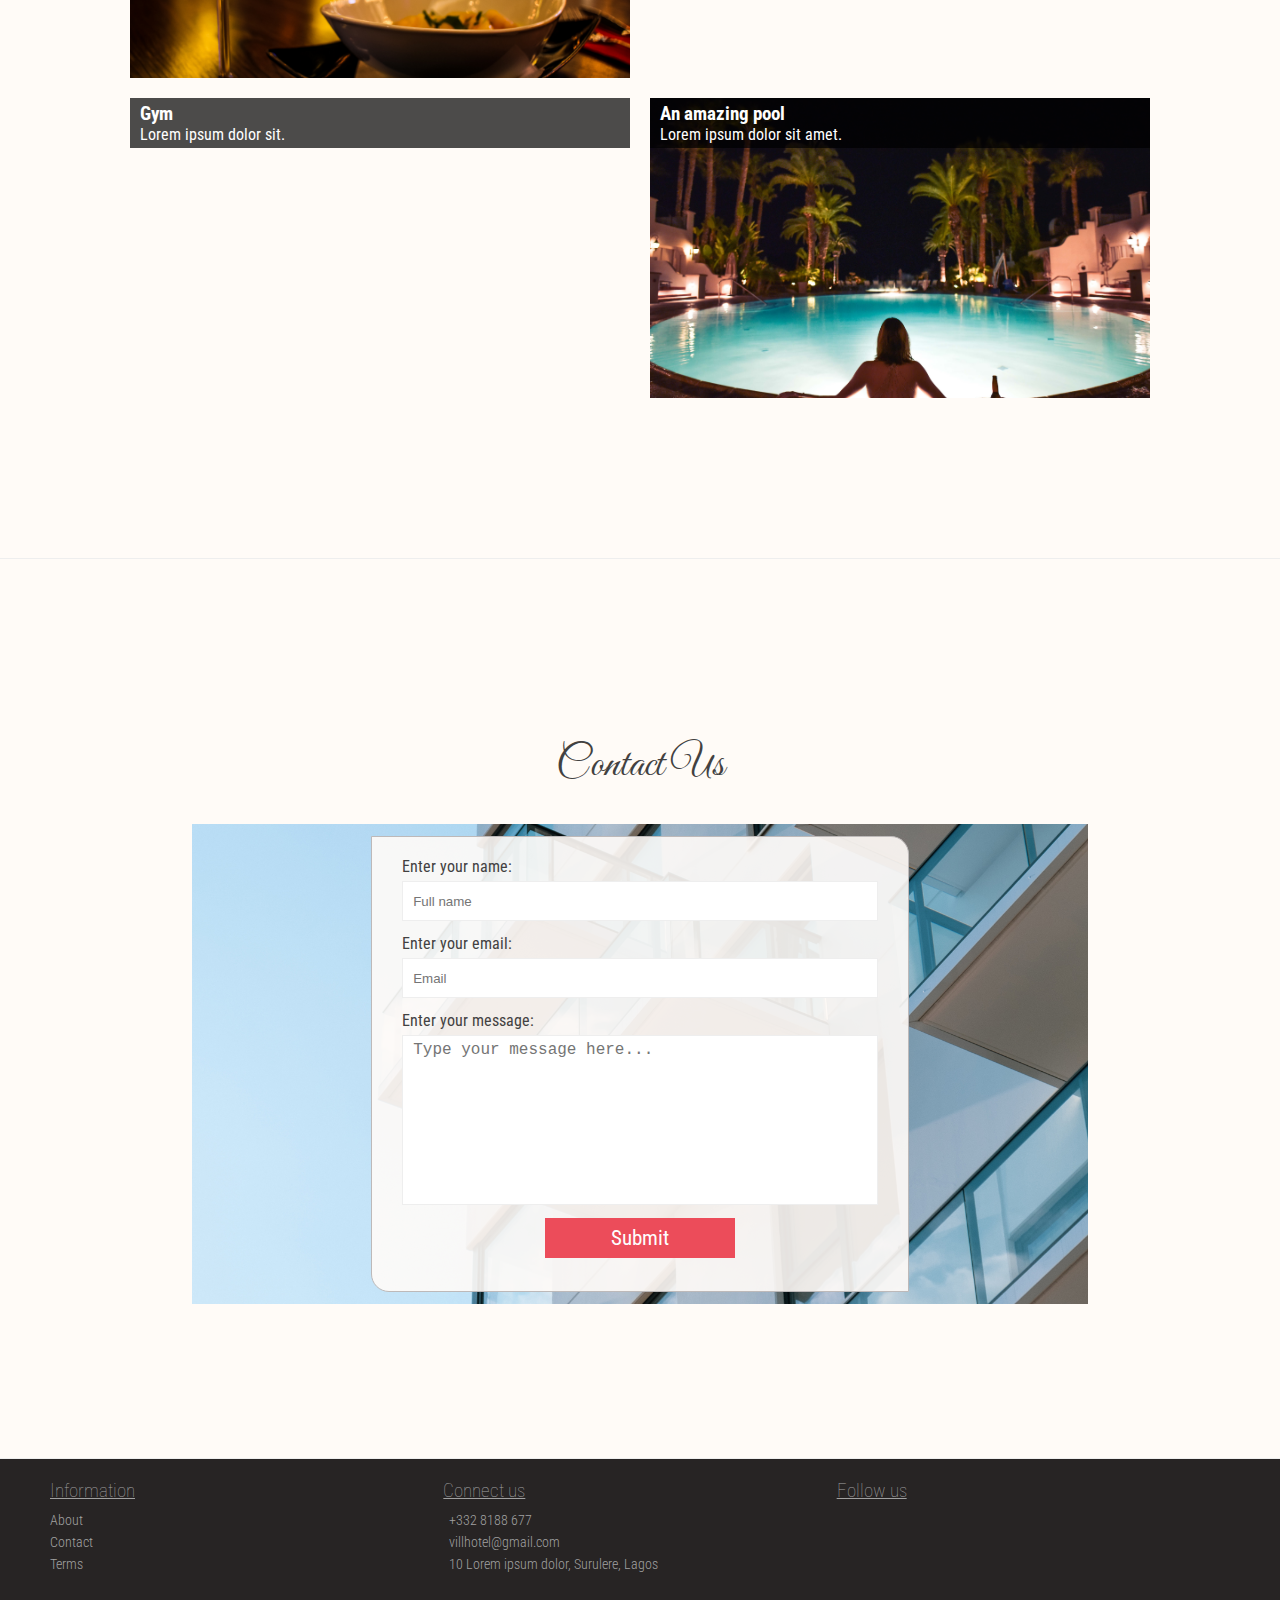
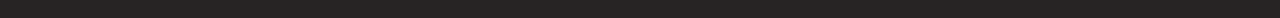
==== commit bd0e6ca6: "Footer" ====
--- a/index.html
+++ b/index.html
@@ -28,7 +28,6 @@
         <li><a href="#rooms">Rooms</a></li>
         <li><a href="#services">services</a></li>
         <li><a href="#contact">Contact</a></li>
-        <li><a href="#reservation">Reservation</a></li>
       </ul>
     </nav>
   </header>
@@ -138,5 +137,59 @@
     </div>
   </section>
 
+  <!--footer-->
+  <footer>
+    <div class="container">
+      <div class="info">
+        <h3>Information</h3>
+        <ul>
+          <li>About</li>
+          <li>Contact</li>
+          <li>Terms</li>
+        </ul>
+      </div>
+  
+      <div class="connect">
+        <h3>Connect us</h3>
+        <ul>
+          <li>
+            <i class="fas fa-phone-alt"></i>
+            &nbsp; +332 8188 677</li>
+          <li>
+            <i class="fas fa-envelope"></i>
+            &nbsp; villhotel@gmail.com
+          </li>
+          <li>
+            <i class="fas fa-map-marker-alt"></i>
+            &nbsp; 10 Lorem ipsum dolor, Surulere, Lagos
+          </li>
+        </ul>
+      </div>
+  
+      <div class="socials">
+        <h3>Follow us</h3>
+        <ul>
+          <li>
+            <a href="http://www.instagram.com" target="_blank">
+              <i class="fab fa-instagram fa-2x"></i>
+            </a>
+          </li>
+
+          <li>
+            <a href="http://www.facebook.com" target="_blank">
+              <i class="fab fa-facebook-f fa-2x"></i>
+            </a>
+          </li>
+
+          <li>
+            <a href="http://www.twitter.com" target="_blank">
+              <i class="fab fa-twitter fa-2x"></i>
+            </a>
+          </li>
+        </ul>
+      </div>
+    </div>
+    
+  </footer>
 </body>
 </html>--- a/css/main.css
+++ b/css/main.css
@@ -338,13 +338,14 @@
 #contact .contact-body {
   height: 450px;
   width: 70%;
-  border: 1px solid #eeeeee;
   align-items: center;
 }
 
 .contact-body form {
   width: 100%;
   padding: 20px 30px;
+  border: 1px solid #8d8787;
+  border-radius: 0 15px 0 15px;
 }
 
 .contact-body form label,
@@ -395,9 +396,42 @@
   outline: none;
 }
 
-
-
-
+/*--footer--*/
+footer {
+  width: 100%;
+  margin: 0 auto;
+  background: #272424;
+  color: #a1a1a1;
+  padding: 20px 50px;
+}
+
+footer .container {
+  display: grid;
+  grid-template-columns: 1fr;
+}
+
+footer .container div {
+  margin-right: 65px;
+  margin-bottom: 20px;
+}
+
+footer .container h3 {
+  font-size: 1.2rem;
+  font-weight: 100;
+  margin-bottom: 10px;
+  text-decoration: underline;
+}
+
+footer .container ul li {
+  font-size: .9rem;
+  font-weight: 300;
+  margin-bottom: 5px;
+}
+
+footer .container ul li a i{
+  color:  #a1a1a1;
+  padding: 0 0 3px;
+}
 
 
 /*--responsice media query--*/
@@ -528,12 +562,19 @@
     height: 95%;
     width: 60%;
     padding: 20px 30px;
+    border: 1px solid #bdb9b9;
     border-radius: 0 18px 0 18px;
   }
 
   .contact-body form .submit {
     width: 40%;
     margin: 0 auto;
+  }
+
+  /*--footer--*/
+  footer .container {
+    display: grid;
+    grid-template-columns: repeat(3, 1fr);
   }
 }
 
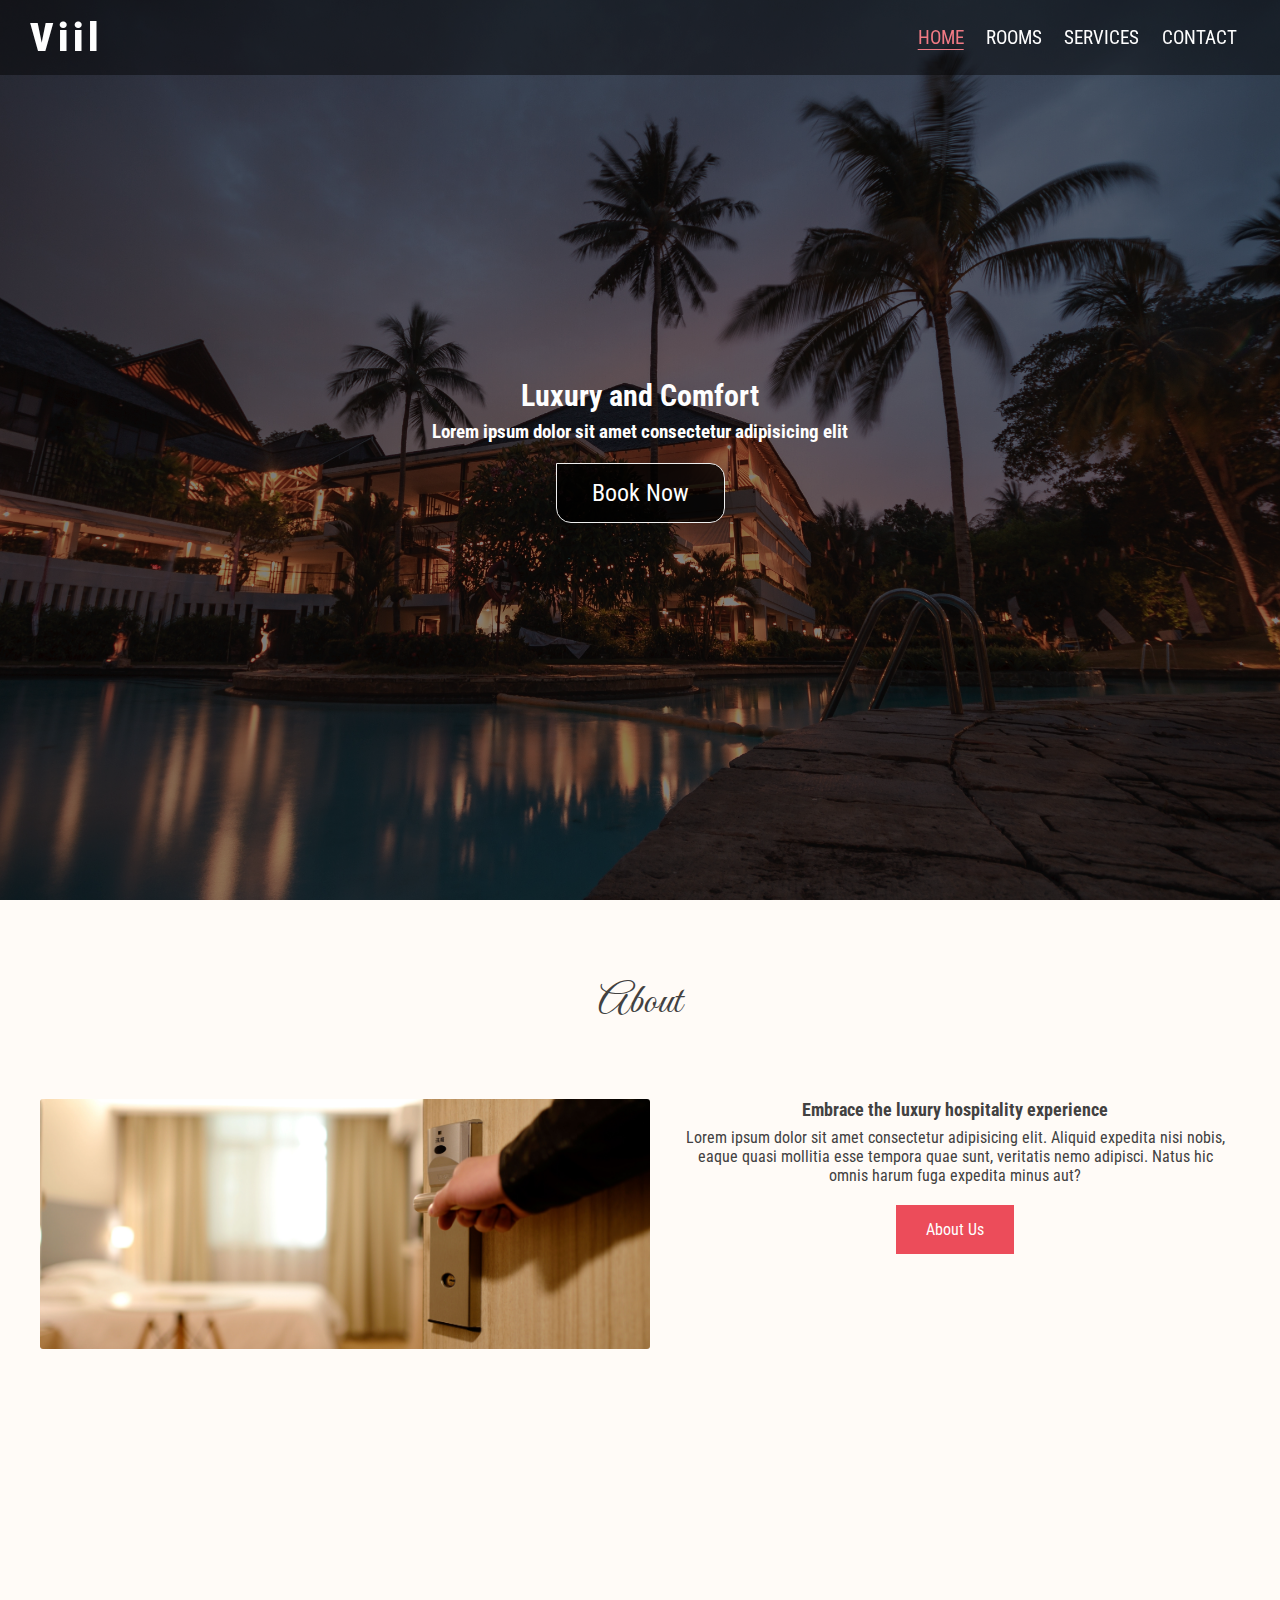
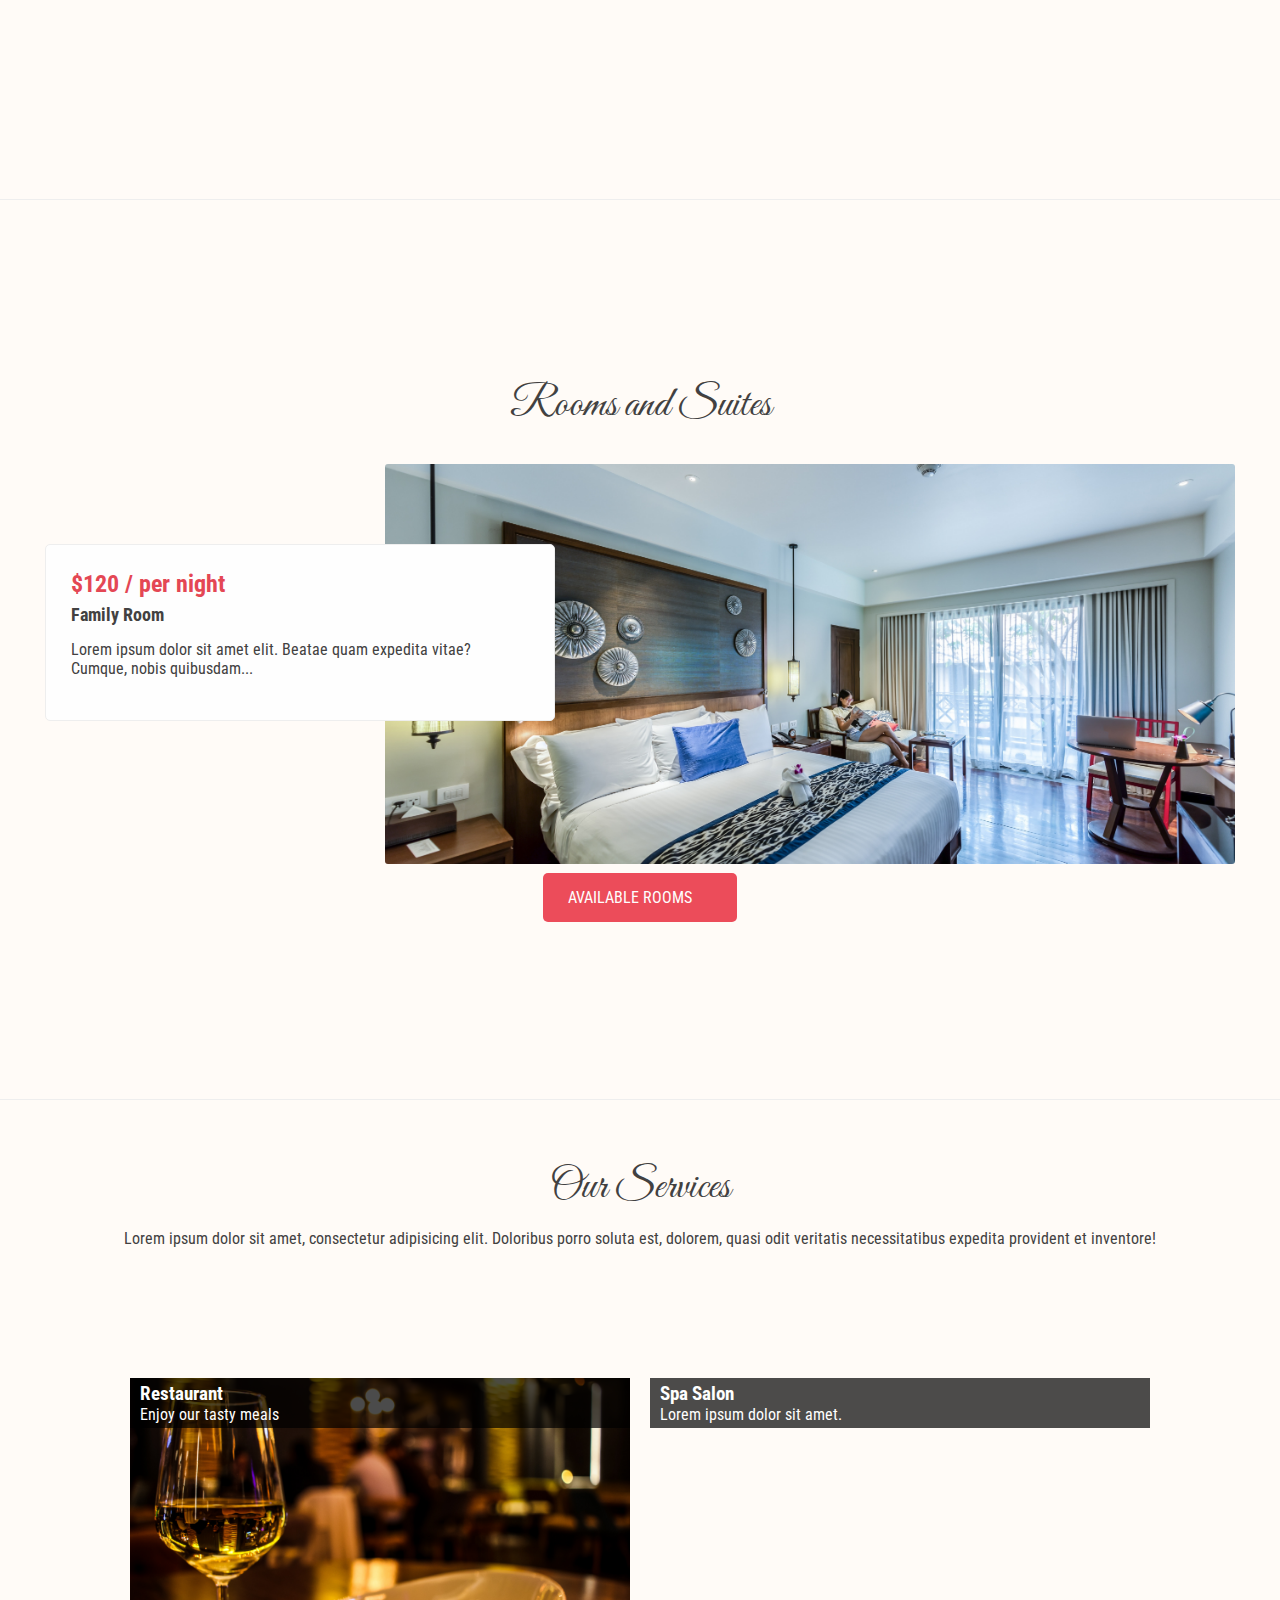
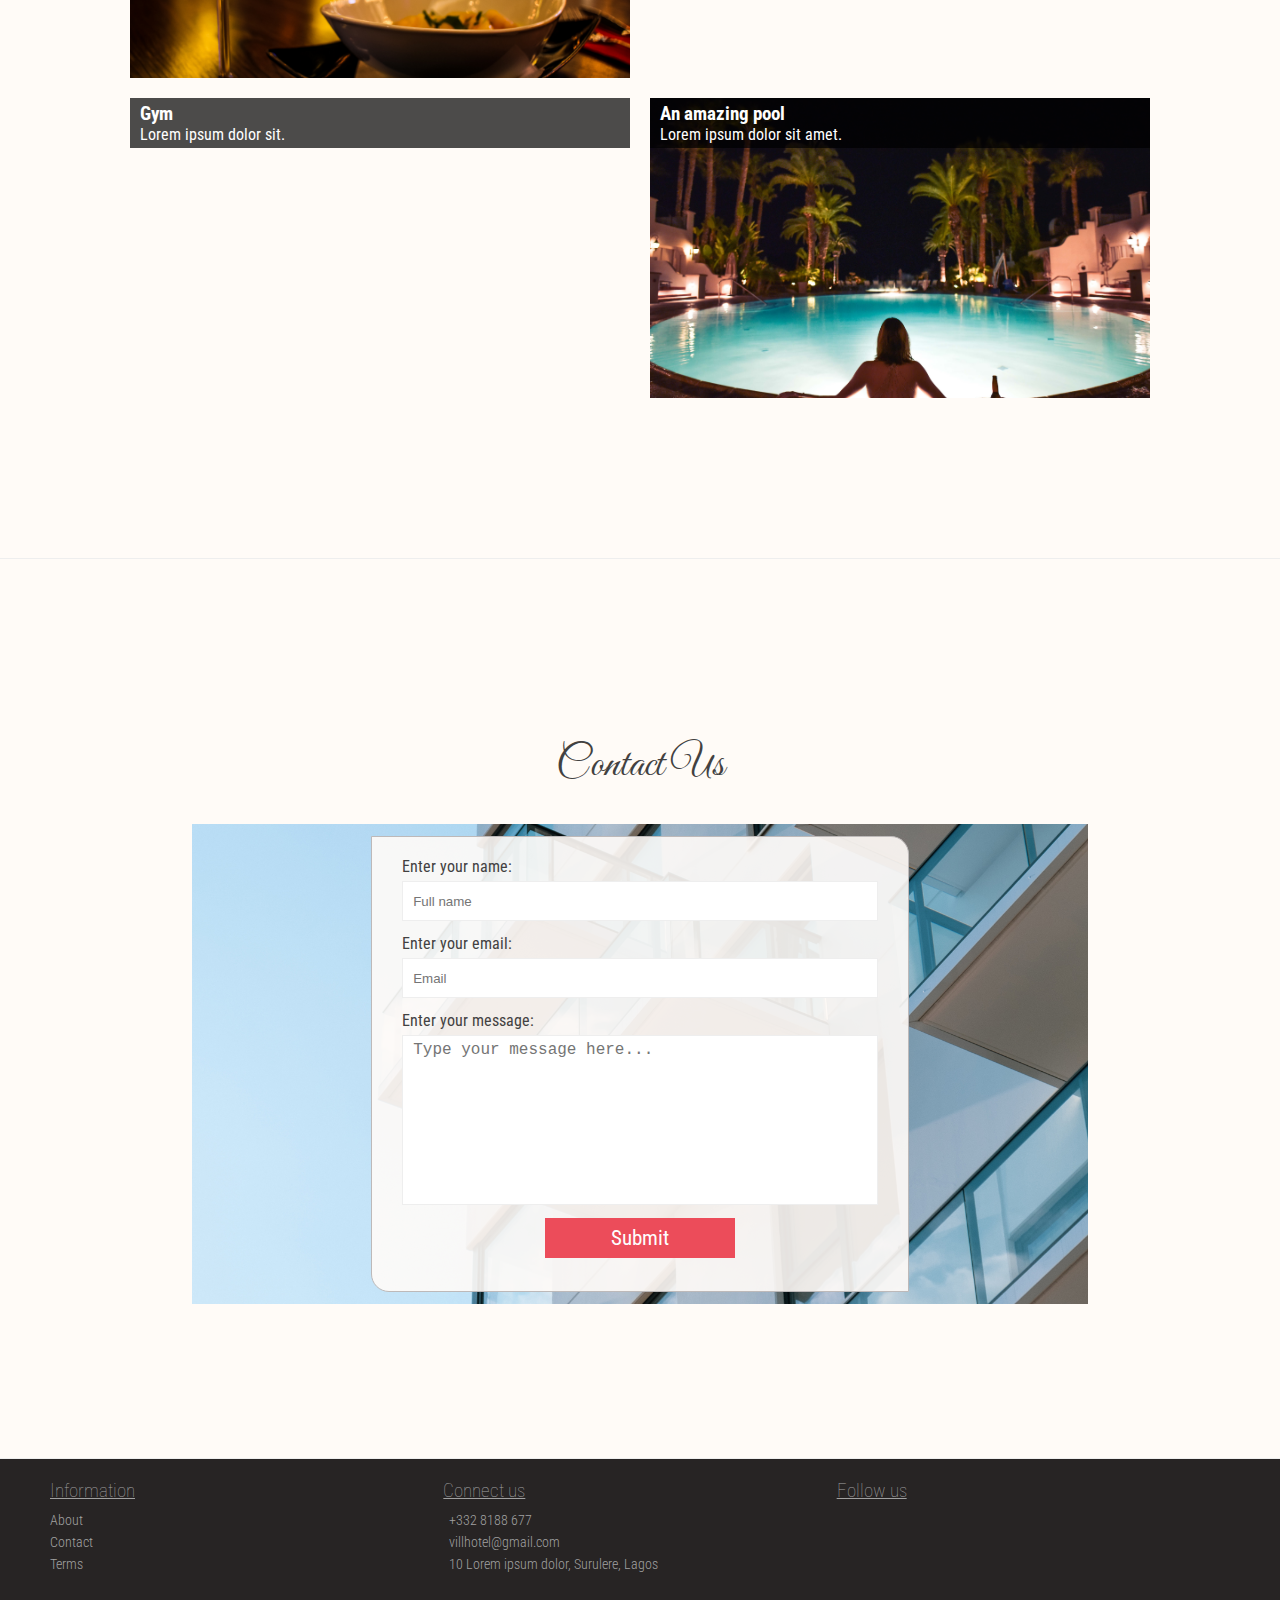
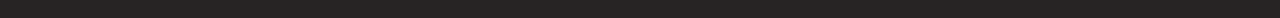
==== commit dbfa1841: "room updates" ====
--- a/index.html
+++ b/index.html
@@ -25,7 +25,7 @@
       </label>
       <ul>
         <li><a href="./index.html" class="current">Home</a></li>
-        <li><a href="#rooms">Rooms</a></li>
+        <li><a href="./rooms.html">Rooms</a></li>
         <li><a href="#services">services</a></li>
         <li><a href="#contact">Contact</a></li>
       </ul>
@@ -72,7 +72,7 @@
         </ul>
       </div>
     </div>
-    <a href="#" class="room-btn">AVAILABLE ROOMS</a>
+    <a href="./rooms.html" class="room-btn">AVAILABLE ROOMS &nbsp;&nbsp;&nbsp;&nbsp;<span><i class="fas fa-external-link-alt"></i></span></a>
   </section>
 
   <!--services-->
--- a/css/main.css
+++ b/css/main.css
@@ -434,7 +434,7 @@
 }
 
 
-/*--responsice media query--*/
+/*--responsive media query--*/
 @media screen and (min-width: 768px) {
   /*--header--*/
   header {
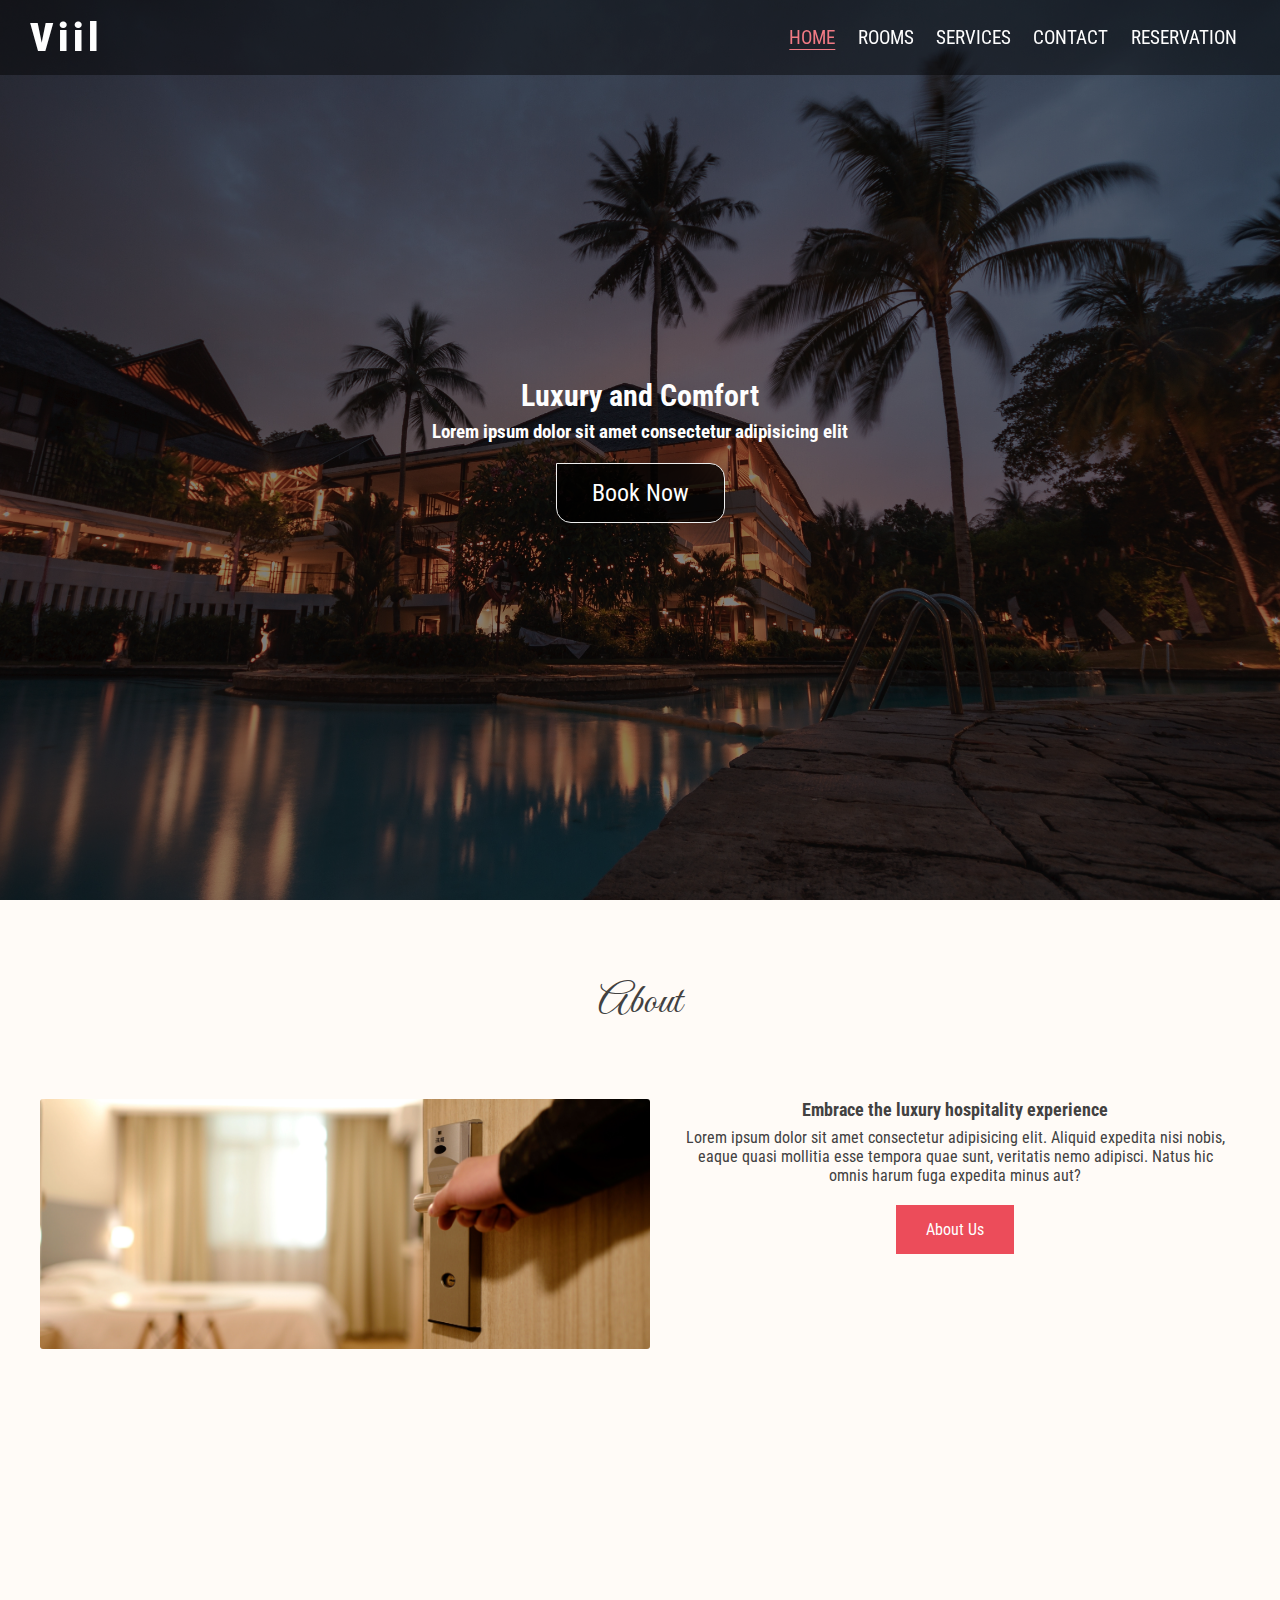
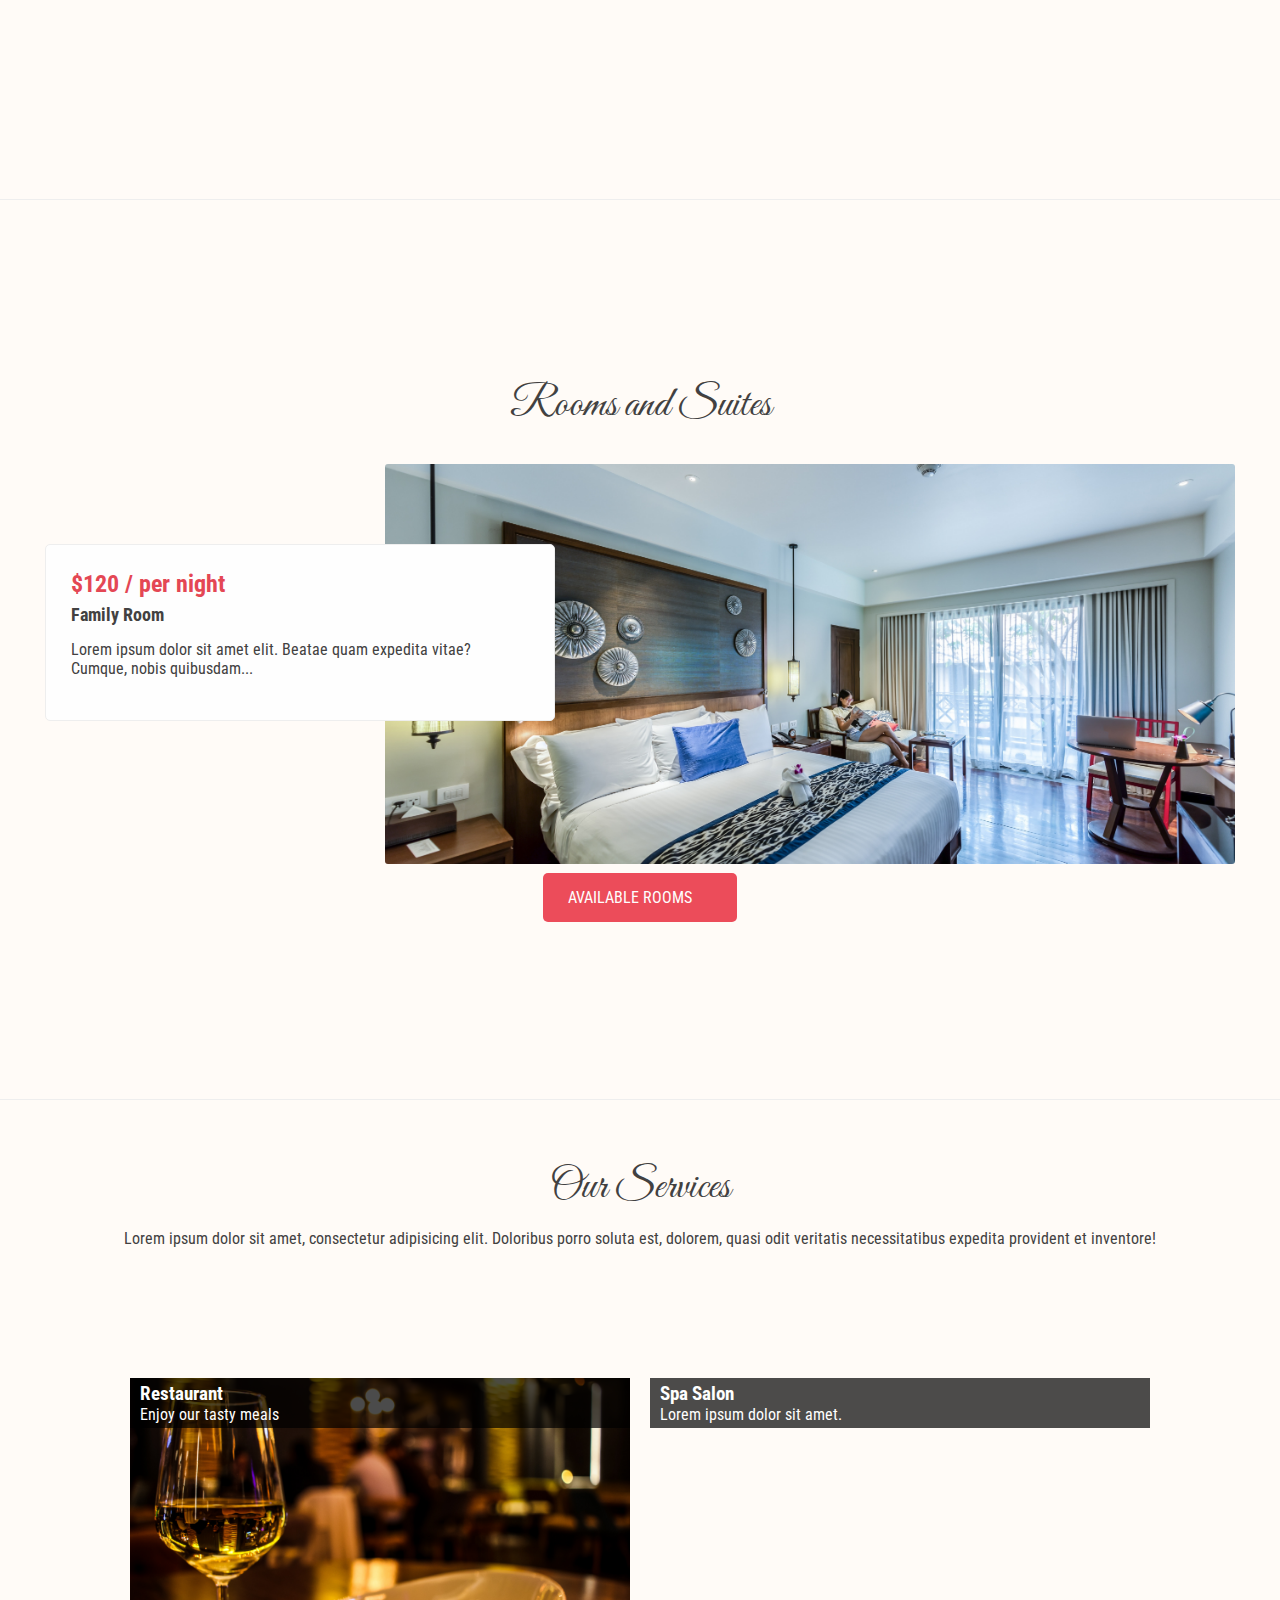
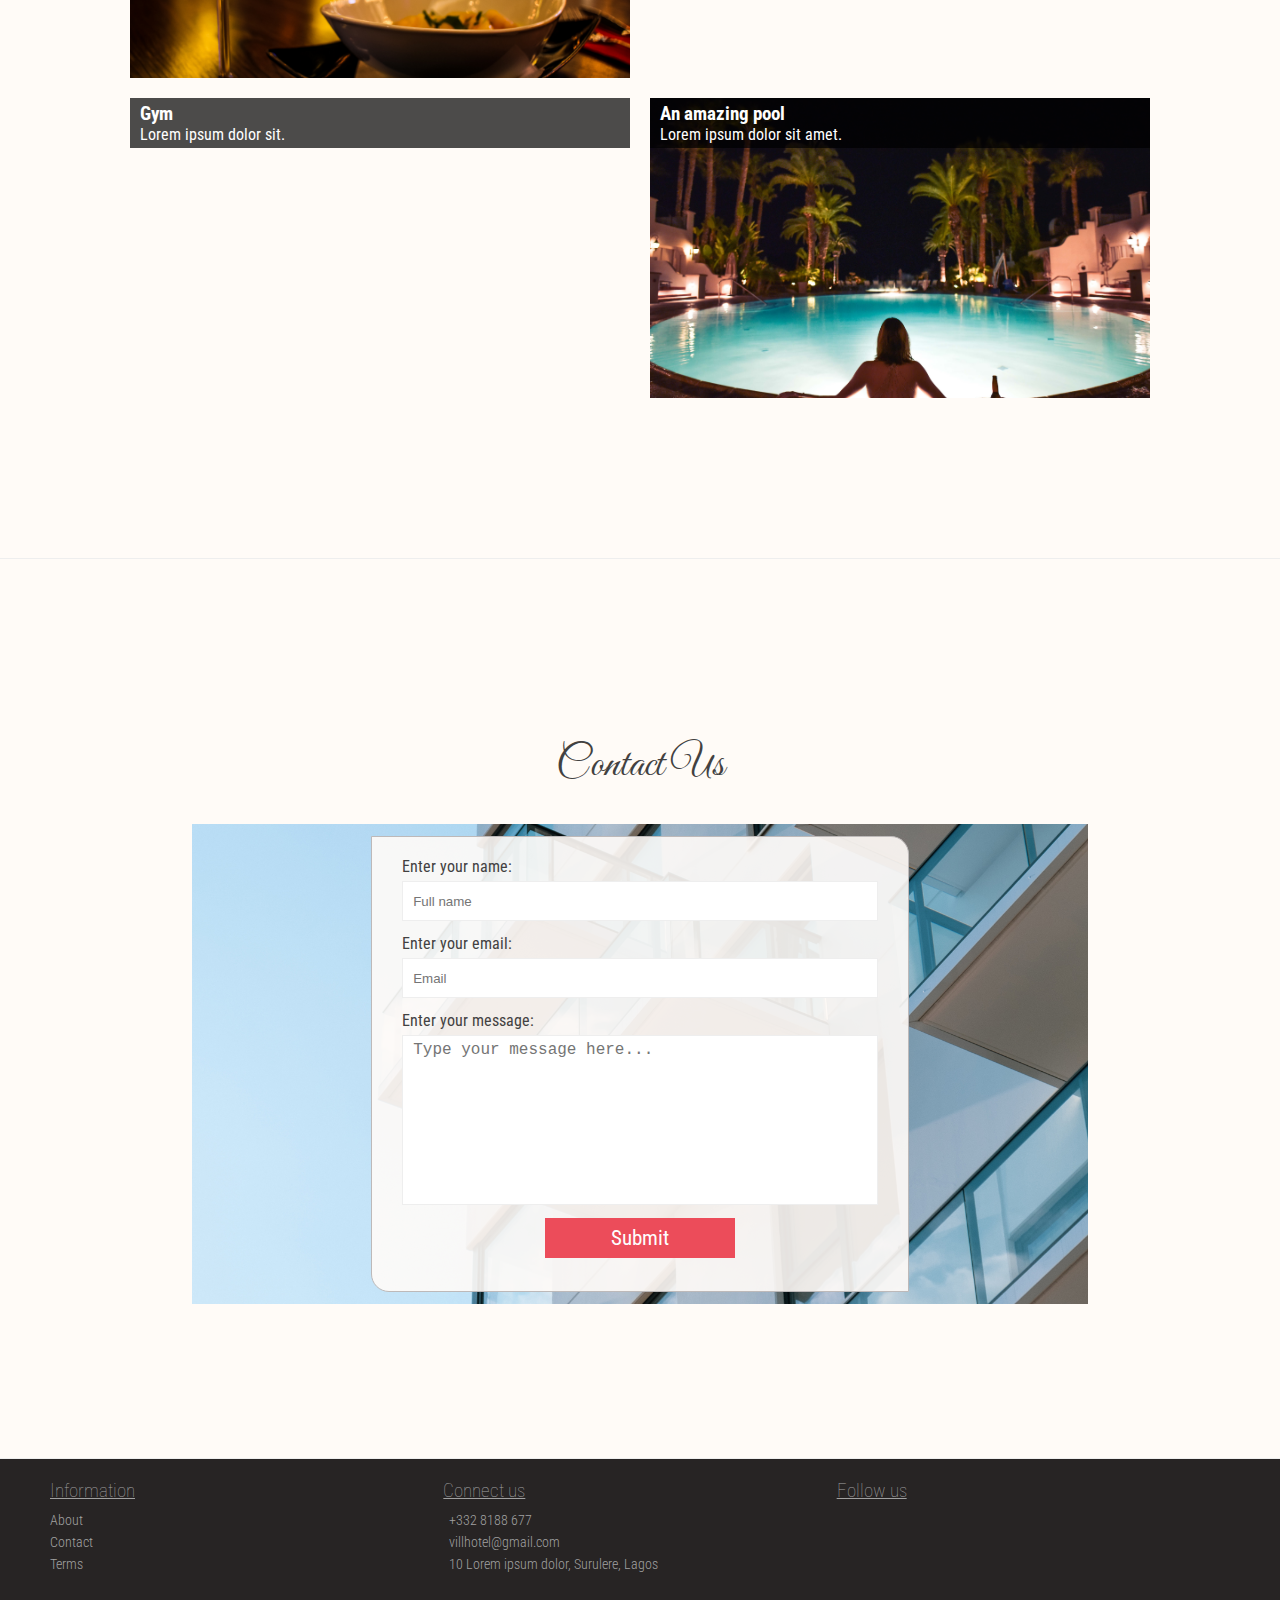
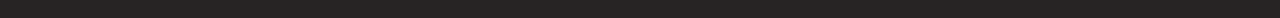
==== commit e6b96e8b: "update" ====
--- a/index.html
+++ b/index.html
@@ -28,6 +28,7 @@
         <li><a href="./rooms.html">Rooms</a></li>
         <li><a href="#services">services</a></li>
         <li><a href="#contact">Contact</a></li>
+        <li><a href="#reservation">Reservation</a></li>
       </ul>
     </nav>
   </header>
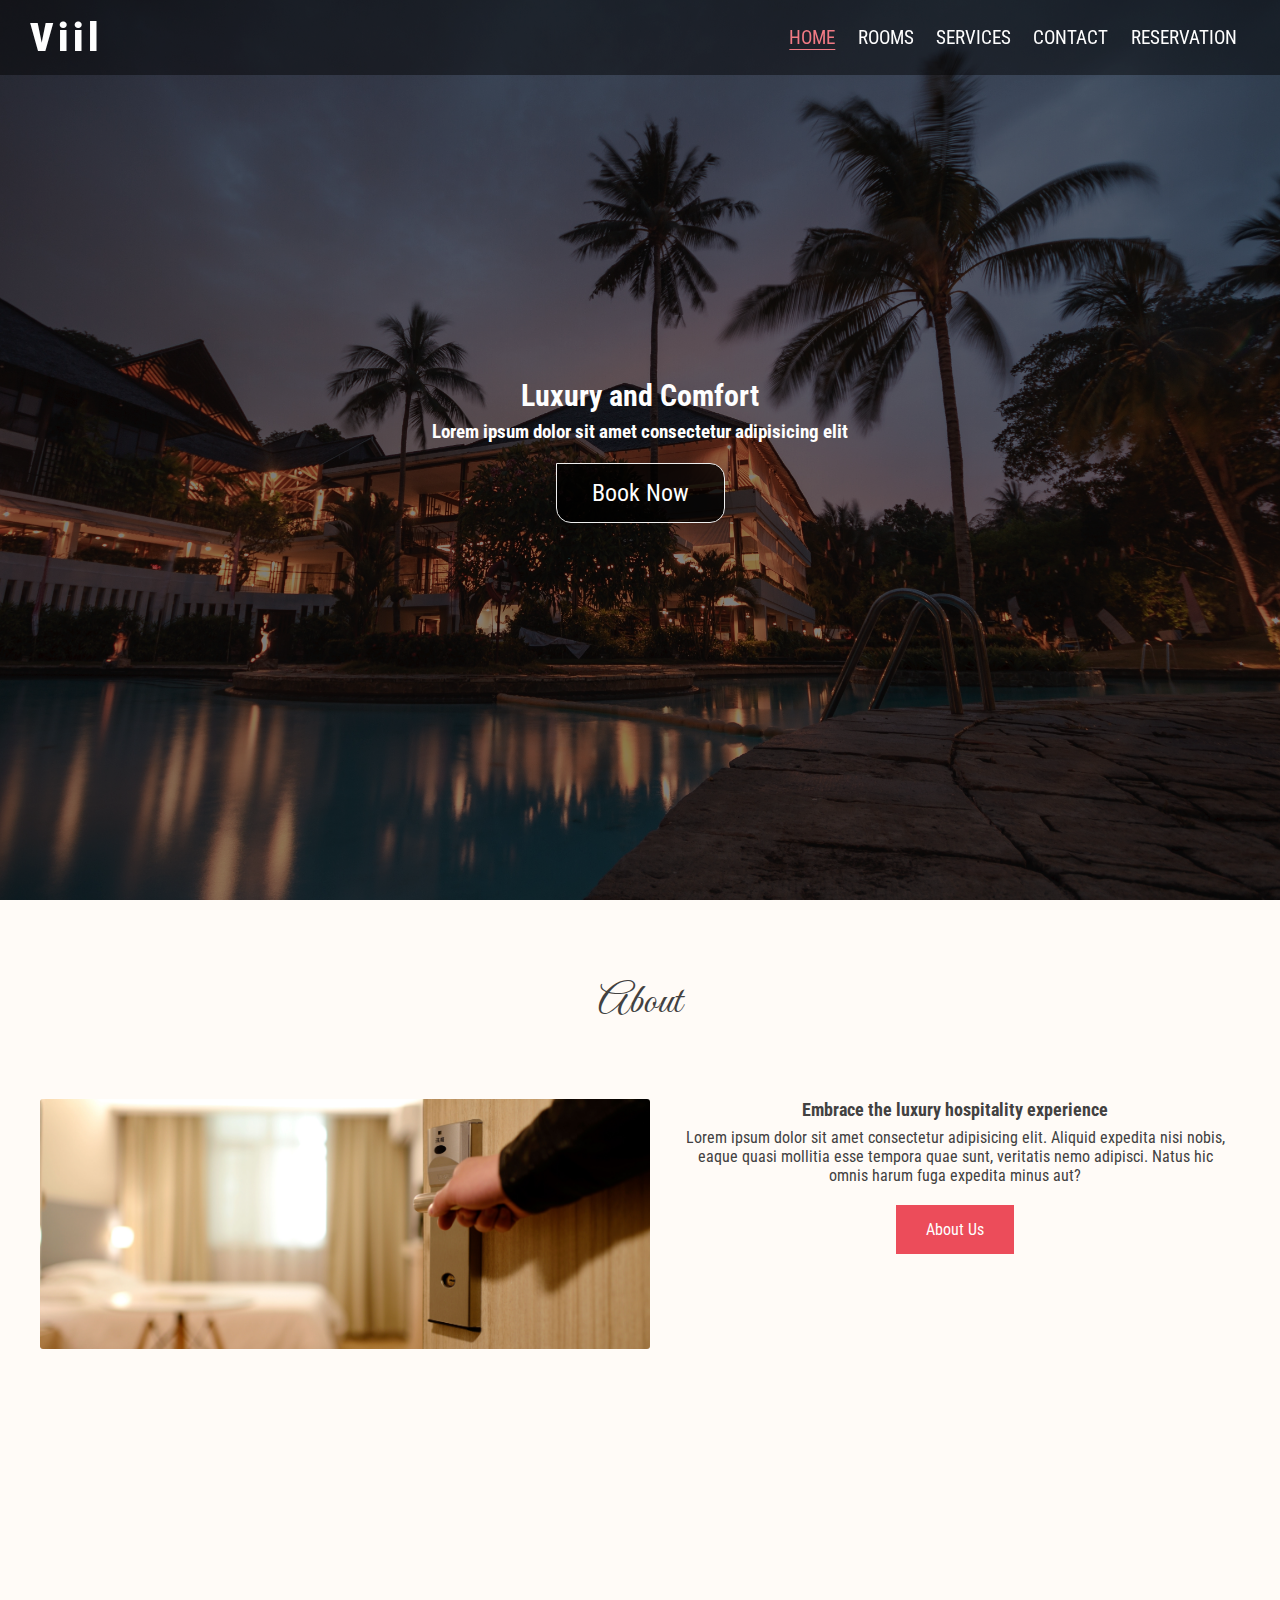
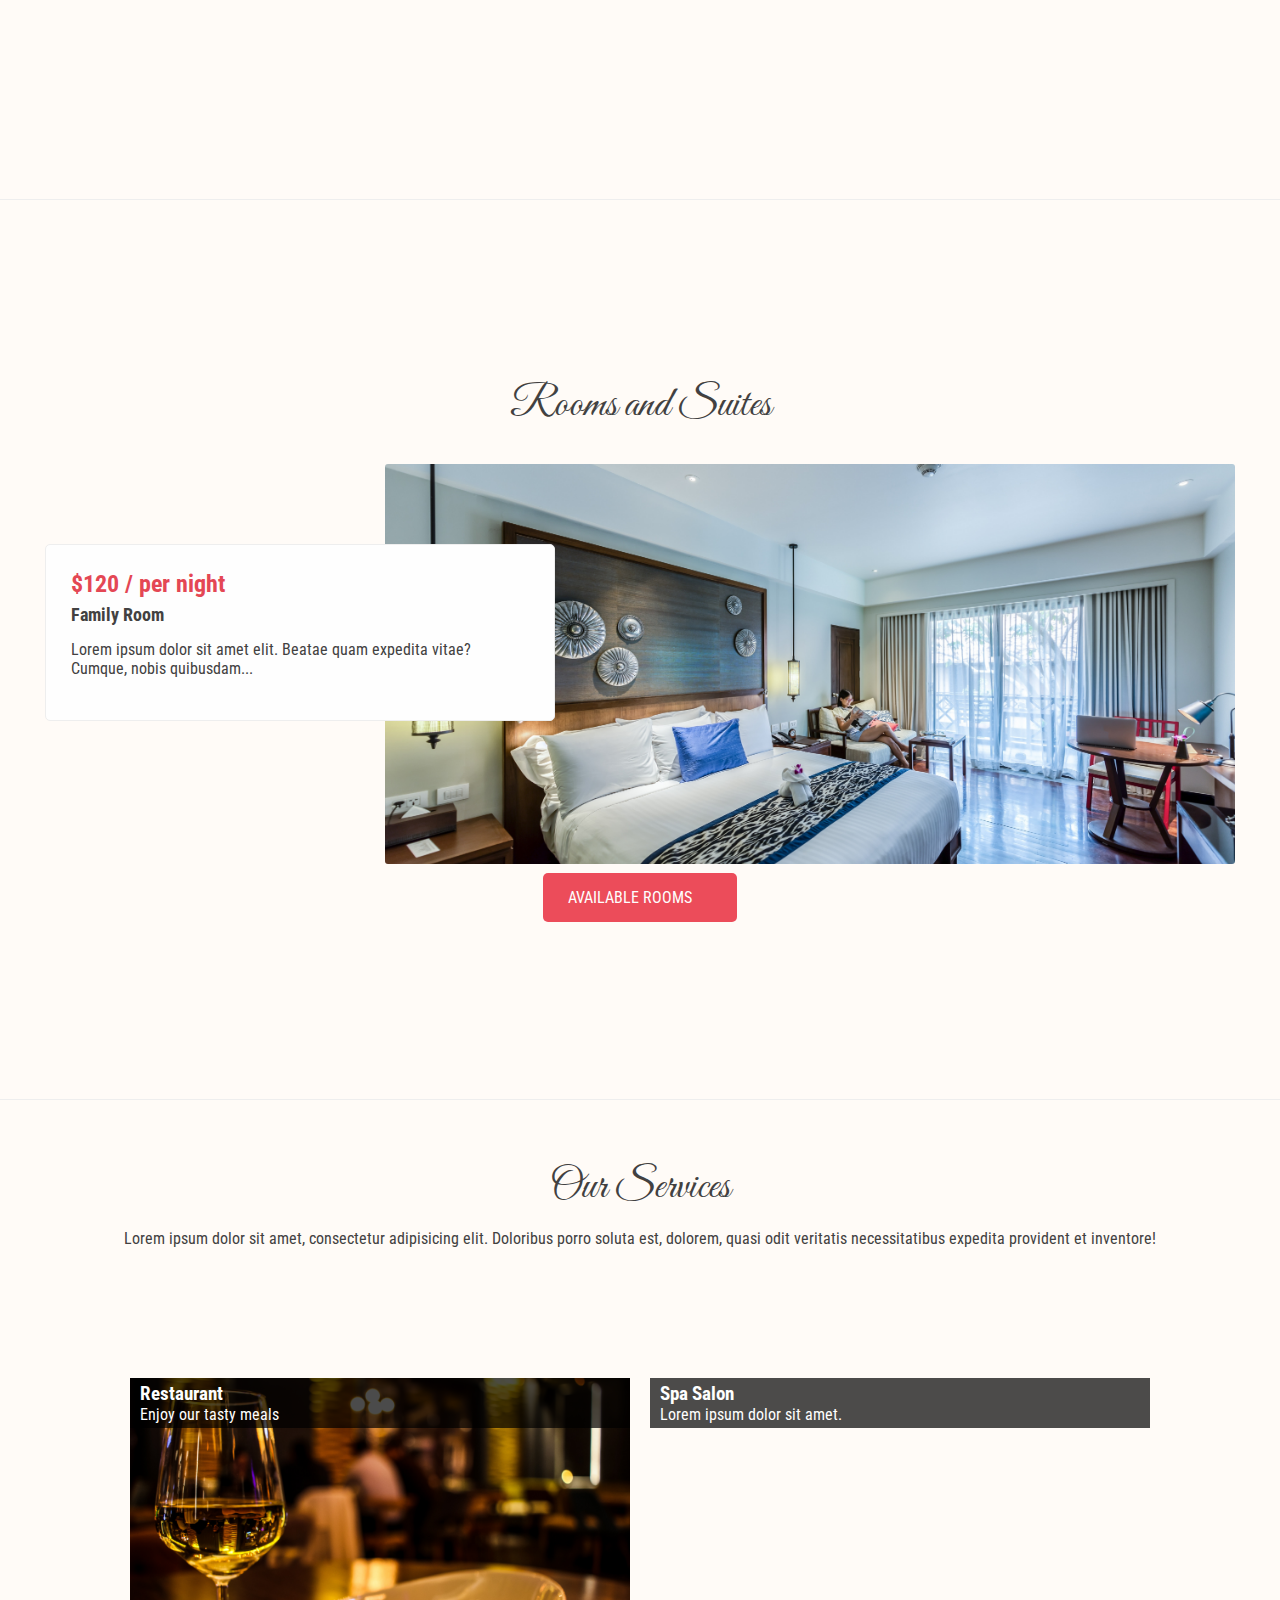
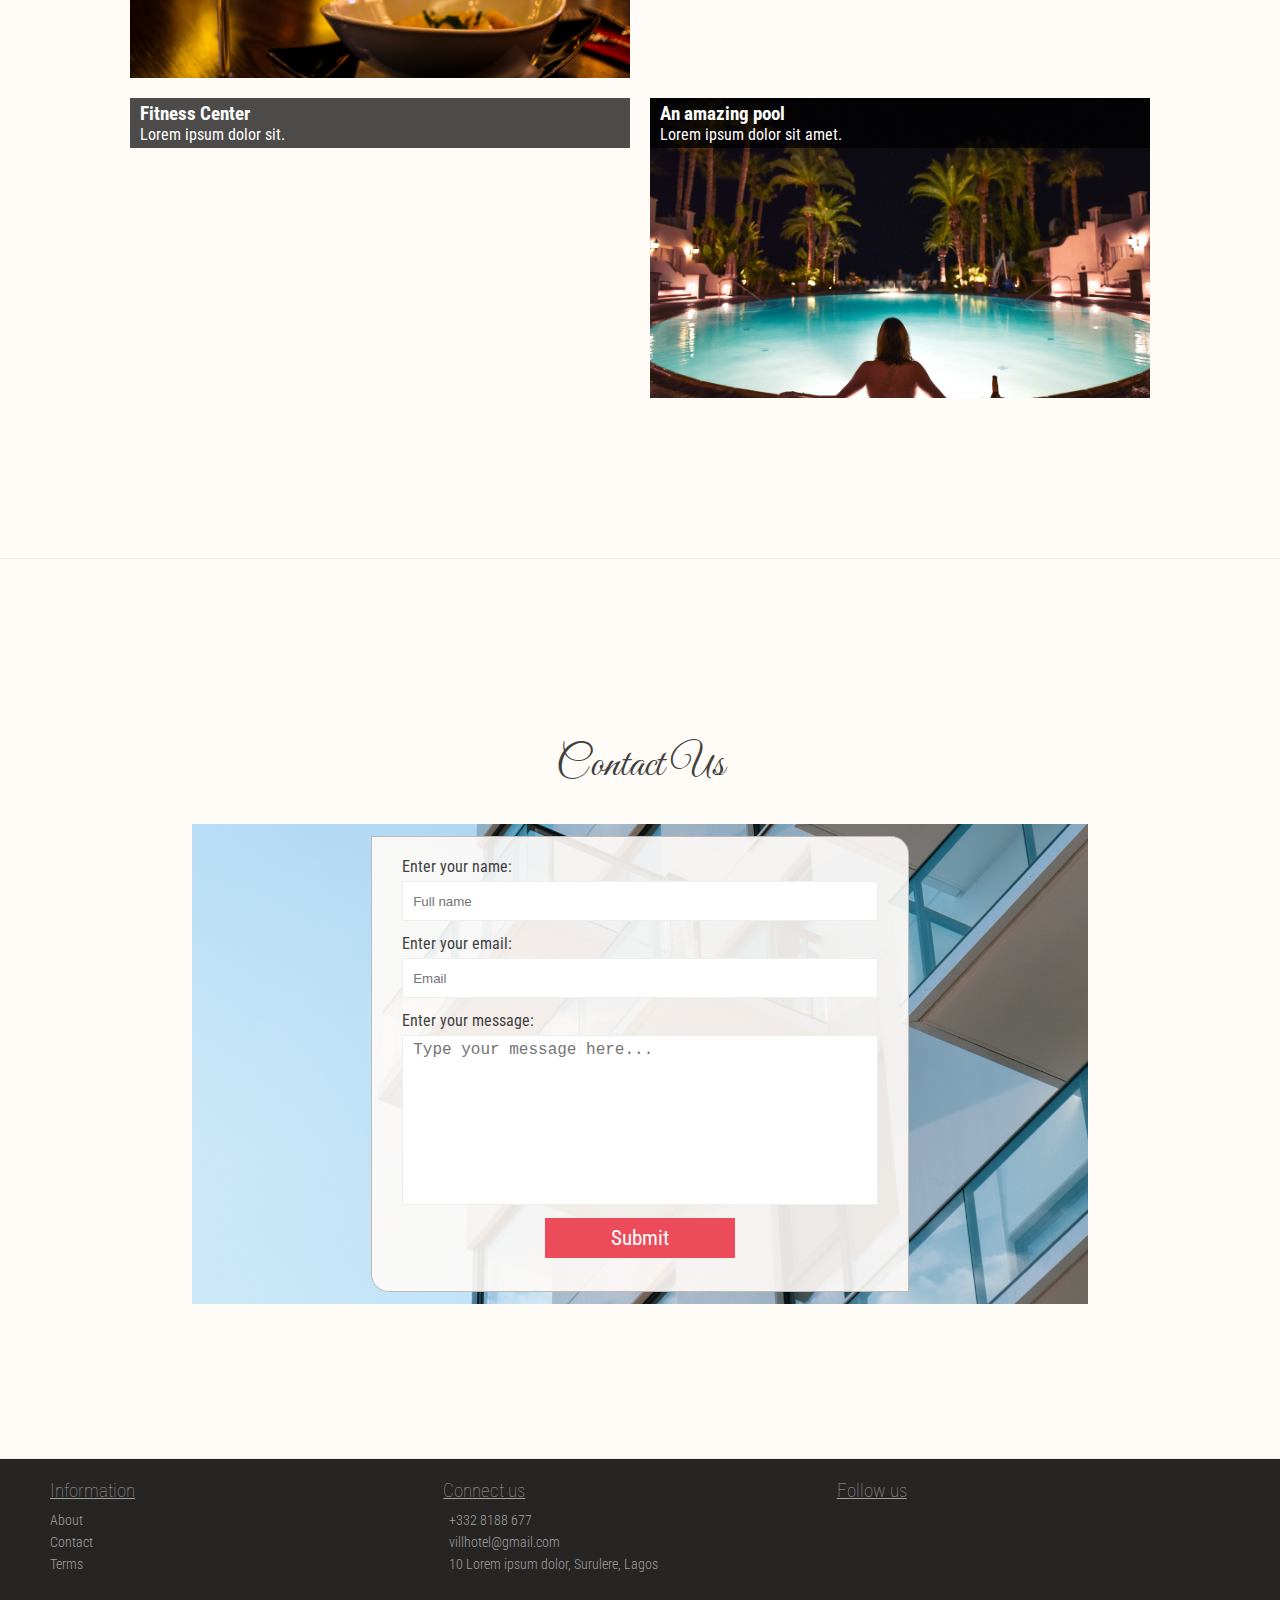
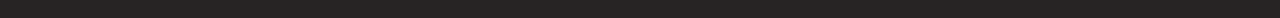
==== commit c234e0fc: "reservations update" ====
--- a/index.html
+++ b/index.html
@@ -26,9 +26,9 @@
       <ul>
         <li><a href="./index.html" class="current">Home</a></li>
         <li><a href="./rooms.html">Rooms</a></li>
-        <li><a href="#services">services</a></li>
+        <li><a href="./services.html">services</a></li>
         <li><a href="#contact">Contact</a></li>
-        <li><a href="#reservation">Reservation</a></li>
+        <li><a href="./reservation.html">Reservation</a></li>
       </ul>
     </nav>
   </header>
@@ -50,7 +50,7 @@
       <div class="about-text">
         <h3>Embrace the luxury hospitality experience</h3>
         <p>Lorem ipsum dolor sit amet consectetur adipisicing elit. Aliquid expedita nisi nobis, eaque quasi mollitia esse tempora quae sunt, veritatis nemo adipisci. Natus hic omnis harum fuga expedita minus aut?</p>
-        <a href="#" class="about-btn">About Us</a>
+        <a href="./services.html" class="about-btn">About Us</a>
       </div>
     </div>
   </section>
@@ -97,7 +97,7 @@
 
       <div class="grid box-3">
         <div class="box">
-          <h3>Gym</h3>
+          <h3>Fitness Center</h3>
           <p>Lorem ipsum dolor sit.</p>
         </div>
       </div>
